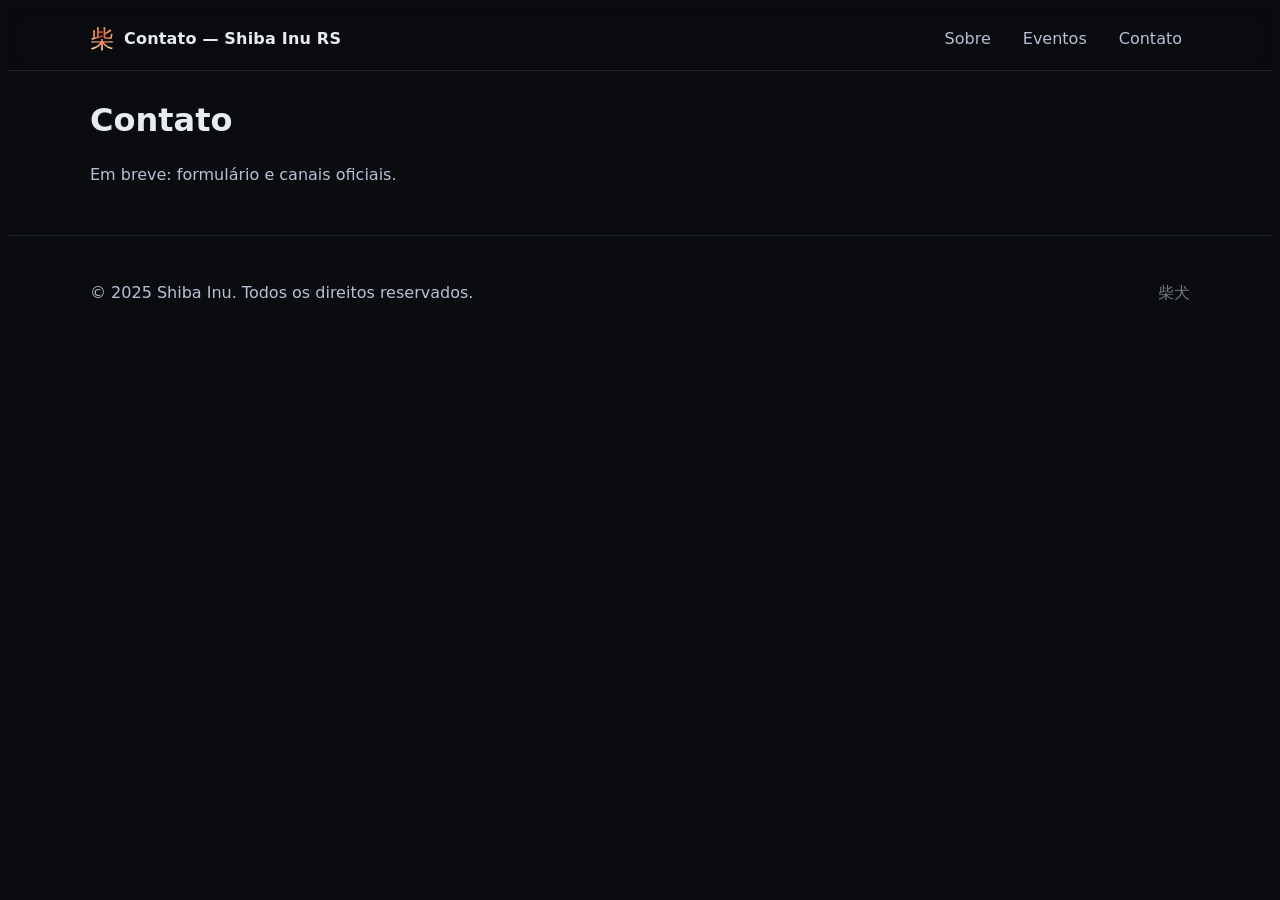
==== contato/index.html @ 5eced022 "deploy: kdsnunes/web-dogs@b34d9561b4f8f04f562826eb87b8b2d1633d3f9c" ====
<!DOCTYPE html><html lang="pt-BR"> <head><meta charset="utf-8"><meta name="viewport" content="width=device-width, initial-scale=1"><title>Contato — Shiba Inu RS</title><style>.shiba-header[data-astro-cid-fnwsdrlo]{position:sticky;top:0;backdrop-filter:blur(6px);background:color-mix(in oklab,var(--bg),transparent 35%);border-bottom:1px solid var(--border);z-index:50}.container[data-astro-cid-fnwsdrlo]{max-width:1100px;margin:0 auto;padding:12px 20px;display:flex;align-items:center;justify-content:space-between;gap:16px}.brand[data-astro-cid-fnwsdrlo]{display:inline-flex;align-items:center;gap:10px;text-decoration:none;color:var(--text)}.logo[data-astro-cid-fnwsdrlo]{font-family:ui-serif,Hiragino Mincho ProN,Yu Mincho,serif;font-size:24px;line-height:1;background:radial-gradient(65% 65% at 50% 35%,var(--accent) 0,var(--accent-2) 60%,var(--accent-3) 100%);-webkit-background-clip:text;background-clip:text;color:transparent}.name[data-astro-cid-fnwsdrlo]{font-weight:600;letter-spacing:.2px}.nav[data-astro-cid-fnwsdrlo]{display:inline-flex;gap:16px}.nav[data-astro-cid-fnwsdrlo] a[data-astro-cid-fnwsdrlo]{color:var(--text-muted);text-decoration:none;padding:6px 8px;border-radius:6px}.nav[data-astro-cid-fnwsdrlo] a[data-astro-cid-fnwsdrlo]:hover{background:var(--surface);color:var(--text)}.shiba-footer[data-astro-cid-6jz7g6q7]{border-top:1px solid var(--border);background:var(--bg);color:var(--text-muted);margin-top:48px}.container[data-astro-cid-6jz7g6q7]{max-width:1100px;margin:0 auto;padding:28px 20px;display:flex;align-items:center;justify-content:space-between}.jp[data-astro-cid-6jz7g6q7]{font-family:ui-serif,Hiragino Mincho ProN,Yu Mincho,serif;opacity:.6}:root{--bg: #0b0c0f;--surface: #121419;--border: #1e2230;--text: #e8ecf2;--text-muted: #b7c0d5;--accent: #e85d34;--accent-2: #f7a46c;--accent-3: #ffd2a2}html,body{background:var(--bg);color:var(--text);font-family:ui-sans-serif,system-ui,-apple-system,Hiragino Kaku Gothic ProN,Yu Gothic,Segoe UI,Roboto,Helvetica,Arial,"Apple Color Emoji","Segoe UI Emoji";line-height:1.6}.container{max-width:1100px;margin:0 auto;padding:0 20px}.prose h1{font-size:2rem;margin:1.5rem 0 .75rem}.prose h2{font-size:1.5rem;margin:1.25rem 0 .5rem}.prose p{color:var(--text-muted)}.btn{display:inline-flex;align-items:center;gap:8px;color:#101010;background:linear-gradient(180deg,var(--accent-3),var(--accent));padding:10px 14px;border-radius:10px;text-decoration:none;box-shadow:0 4px 24px color-mix(in oklab,var(--accent),transparent 70%)}.divider{height:1px;background:var(--border);margin:24px 0}
</style></head> <body> <header class="shiba-header" data-astro-cid-fnwsdrlo> <div class="container" data-astro-cid-fnwsdrlo> <a href="/" class="brand" aria-label="Página inicial" data-astro-cid-fnwsdrlo> <span class="logo" data-astro-cid-fnwsdrlo>柴</span> <span class="name" data-astro-cid-fnwsdrlo>Contato — Shiba Inu RS</span> </a> <nav class="nav" data-astro-cid-fnwsdrlo> <a href="/sobre" data-astro-cid-fnwsdrlo>Sobre</a> <a href="/eventos" data-astro-cid-fnwsdrlo>Eventos</a> <a href="/contato" data-astro-cid-fnwsdrlo>Contato</a> </nav> </div> </header>  <main class="container prose">  <h1>Contato</h1> <p>Em breve: formulário e canais oficiais.</p>  </main> <footer class="shiba-footer" data-astro-cid-6jz7g6q7> <div class="container" data-astro-cid-6jz7g6q7> <p data-astro-cid-6jz7g6q7>© 2025 Shiba Inu. Todos os direitos reservados.</p> <p class="jp" aria-hidden="true" data-astro-cid-6jz7g6q7>柴犬</p> </div> </footer>  </body></html>
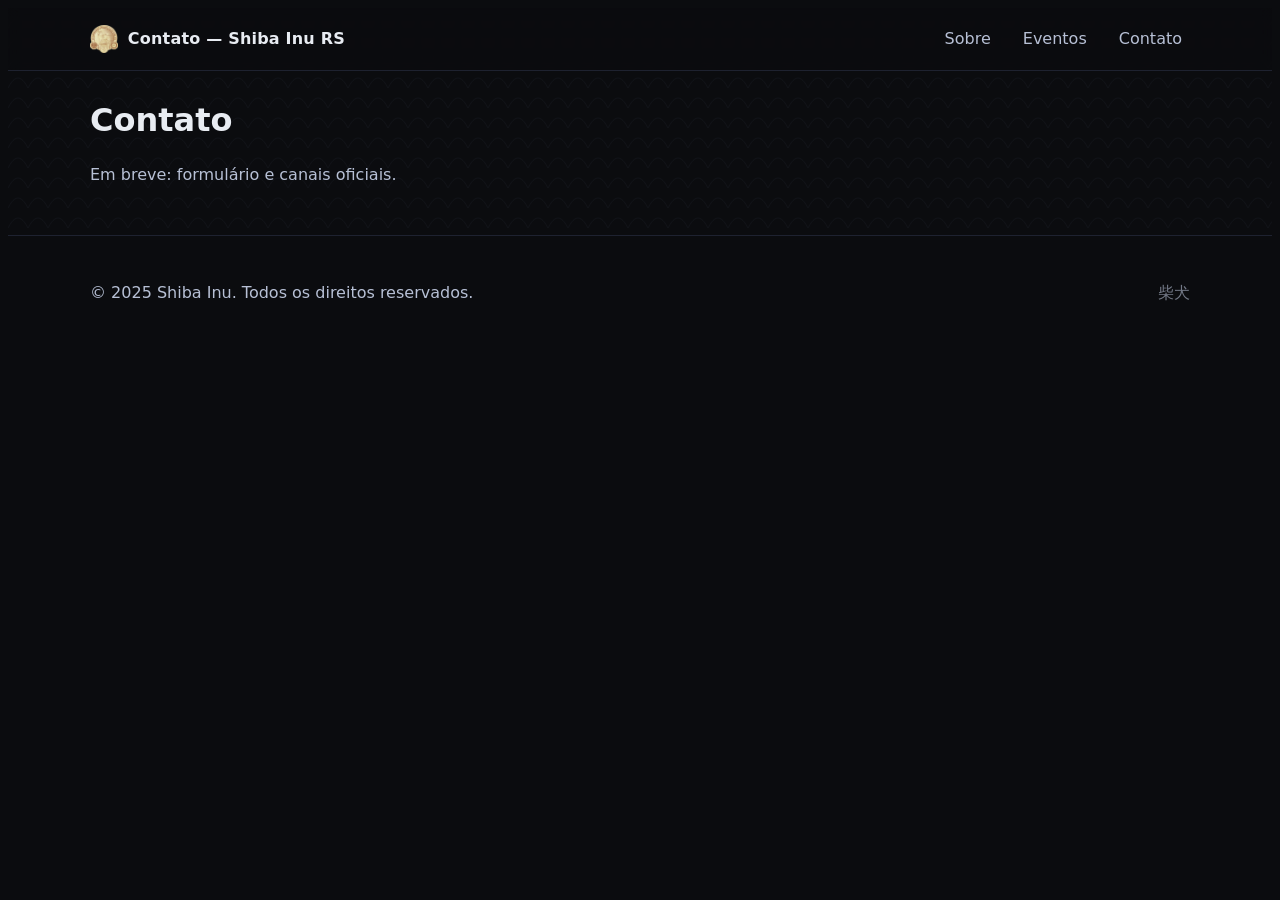
==== commit 4e3a0330: "deploy: kdsnunes/web-dogs@893bb12005980890e9b2a026c3aa669efd0f8c24" ====
--- a/contato/index.html
+++ b/contato/index.html
@@ -1,2 +1,2 @@
-<!DOCTYPE html><html lang="pt-BR"> <head><meta charset="utf-8"><meta name="viewport" content="width=device-width, initial-scale=1"><title>Contato — Shiba Inu RS</title><style>.shiba-header[data-astro-cid-fnwsdrlo]{position:sticky;top:0;backdrop-filter:blur(6px);background:color-mix(in oklab,var(--bg),transparent 35%);border-bottom:1px solid var(--border);z-index:50}.container[data-astro-cid-fnwsdrlo]{max-width:1100px;margin:0 auto;padding:12px 20px;display:flex;align-items:center;justify-content:space-between;gap:16px}.brand[data-astro-cid-fnwsdrlo]{display:inline-flex;align-items:center;gap:10px;text-decoration:none;color:var(--text)}.logo[data-astro-cid-fnwsdrlo]{font-family:ui-serif,Hiragino Mincho ProN,Yu Mincho,serif;font-size:24px;line-height:1;background:radial-gradient(65% 65% at 50% 35%,var(--accent) 0,var(--accent-2) 60%,var(--accent-3) 100%);-webkit-background-clip:text;background-clip:text;color:transparent}.name[data-astro-cid-fnwsdrlo]{font-weight:600;letter-spacing:.2px}.nav[data-astro-cid-fnwsdrlo]{display:inline-flex;gap:16px}.nav[data-astro-cid-fnwsdrlo] a[data-astro-cid-fnwsdrlo]{color:var(--text-muted);text-decoration:none;padding:6px 8px;border-radius:6px}.nav[data-astro-cid-fnwsdrlo] a[data-astro-cid-fnwsdrlo]:hover{background:var(--surface);color:var(--text)}.shiba-footer[data-astro-cid-6jz7g6q7]{border-top:1px solid var(--border);background:var(--bg);color:var(--text-muted);margin-top:48px}.container[data-astro-cid-6jz7g6q7]{max-width:1100px;margin:0 auto;padding:28px 20px;display:flex;align-items:center;justify-content:space-between}.jp[data-astro-cid-6jz7g6q7]{font-family:ui-serif,Hiragino Mincho ProN,Yu Mincho,serif;opacity:.6}:root{--bg: #0b0c0f;--surface: #121419;--border: #1e2230;--text: #e8ecf2;--text-muted: #b7c0d5;--accent: #e85d34;--accent-2: #f7a46c;--accent-3: #ffd2a2}html,body{background:var(--bg);color:var(--text);font-family:ui-sans-serif,system-ui,-apple-system,Hiragino Kaku Gothic ProN,Yu Gothic,Segoe UI,Roboto,Helvetica,Arial,"Apple Color Emoji","Segoe UI Emoji";line-height:1.6}.container{max-width:1100px;margin:0 auto;padding:0 20px}.prose h1{font-size:2rem;margin:1.5rem 0 .75rem}.prose h2{font-size:1.5rem;margin:1.25rem 0 .5rem}.prose p{color:var(--text-muted)}.btn{display:inline-flex;align-items:center;gap:8px;color:#101010;background:linear-gradient(180deg,var(--accent-3),var(--accent));padding:10px 14px;border-radius:10px;text-decoration:none;box-shadow:0 4px 24px color-mix(in oklab,var(--accent),transparent 70%)}.divider{height:1px;background:var(--border);margin:24px 0}
-</style></head> <body> <header class="shiba-header" data-astro-cid-fnwsdrlo> <div class="container" data-astro-cid-fnwsdrlo> <a href="/" class="brand" aria-label="Página inicial" data-astro-cid-fnwsdrlo> <span class="logo" data-astro-cid-fnwsdrlo>柴</span> <span class="name" data-astro-cid-fnwsdrlo>Contato — Shiba Inu RS</span> </a> <nav class="nav" data-astro-cid-fnwsdrlo> <a href="/sobre" data-astro-cid-fnwsdrlo>Sobre</a> <a href="/eventos" data-astro-cid-fnwsdrlo>Eventos</a> <a href="/contato" data-astro-cid-fnwsdrlo>Contato</a> </nav> </div> </header>  <main class="container prose">  <h1>Contato</h1> <p>Em breve: formulário e canais oficiais.</p>  </main> <footer class="shiba-footer" data-astro-cid-6jz7g6q7> <div class="container" data-astro-cid-6jz7g6q7> <p data-astro-cid-6jz7g6q7>© 2025 Shiba Inu. Todos os direitos reservados.</p> <p class="jp" aria-hidden="true" data-astro-cid-6jz7g6q7>柴犬</p> </div> </footer>  </body></html>+<!DOCTYPE html><html lang="pt-BR"> <head><meta charset="utf-8"><meta name="viewport" content="width=device-width, initial-scale=1"><title>Contato — Shiba Inu RS</title><style>.shiba-header[data-astro-cid-fnwsdrlo]{position:sticky;top:0;backdrop-filter:blur(6px);background:color-mix(in oklab,var(--bg),transparent 35%);border-bottom:1px solid var(--border);z-index:50}.container[data-astro-cid-fnwsdrlo]{max-width:1100px;margin:0 auto;padding:12px 20px;display:flex;align-items:center;justify-content:space-between;gap:16px}.brand[data-astro-cid-fnwsdrlo]{display:inline-flex;align-items:center;gap:10px;text-decoration:none;color:var(--text)}.logo[data-astro-cid-fnwsdrlo]{font-family:ui-serif,Hiragino Mincho ProN,Yu Mincho,serif;font-size:24px;line-height:1;background:radial-gradient(65% 65% at 50% 35%,var(--accent) 0,var(--accent-2) 60%,var(--accent-3) 100%);-webkit-background-clip:text;background-clip:text;color:transparent}.logo-img[data-astro-cid-fnwsdrlo]{height:28px;width:auto;display:block}.name[data-astro-cid-fnwsdrlo]{font-weight:600;letter-spacing:.2px}.nav[data-astro-cid-fnwsdrlo]{display:inline-flex;gap:16px}.nav[data-astro-cid-fnwsdrlo] a[data-astro-cid-fnwsdrlo]{color:var(--text-muted);text-decoration:none;padding:6px 8px;border-radius:6px}.nav[data-astro-cid-fnwsdrlo] a[data-astro-cid-fnwsdrlo]:hover{background:var(--surface);color:var(--text)}.shiba-footer[data-astro-cid-6jz7g6q7]{border-top:1px solid var(--border);background:var(--bg);color:var(--text-muted);margin-top:48px}.container[data-astro-cid-6jz7g6q7]{max-width:1100px;margin:0 auto;padding:28px 20px;display:flex;align-items:center;justify-content:space-between}.jp[data-astro-cid-6jz7g6q7]{font-family:ui-serif,Hiragino Mincho ProN,Yu Mincho,serif;opacity:.6}:root{--bg: #0b0c0f;--surface: #121419;--border: #1e2230;--text: #e8ecf2;--text-muted: #b7c0d5;--accent: #e85d34;--accent-2: #f7a46c;--accent-3: #ffd2a2;--indigo: #274060;--washi: #fff5e6}html,body{background:var(--bg);color:var(--text);font-family:ui-sans-serif,system-ui,-apple-system,Hiragino Kaku Gothic ProN,Yu Gothic,Segoe UI,Roboto,Helvetica,Arial,"Apple Color Emoji","Segoe UI Emoji";line-height:1.6}.container{max-width:1100px;margin:0 auto;padding:0 20px}.prose h1{font-size:2rem;margin:1.5rem 0 .75rem}.prose h2{font-size:1.5rem;margin:1.25rem 0 .5rem}.prose p{color:var(--text-muted)}.btn{display:inline-flex;align-items:center;gap:8px;color:#101010;background:linear-gradient(180deg,var(--accent-3),var(--accent));padding:10px 14px;border-radius:10px;text-decoration:none;box-shadow:0 4px 24px color-mix(in oklab,var(--accent),transparent 70%)}.divider{height:1px;background:var(--border);margin:24px 0}.pattern-seigaiha{background-color:var(--bg);background-image:url("data:image/svg+xml;utf8,<svg xmlns='http://www.w3.org/2000/svg' width='40' height='20' viewBox='0 0 40 20'><path d='M0 20q10-20 20 0 10-20 20 0' fill='none' stroke='%231e2230' stroke-width='1' stroke-opacity='0.25'/></svg>");background-size:40px 20px}.pattern-asanoha{background-color:var(--bg);background-image:url("data:image/svg+xml;utf8,<svg xmlns='http://www.w3.org/2000/svg' width='40' height='40' viewBox='0 0 40 40'><path d='M20 0l10 20-10 20L10 20 20 0zm0 0L0 10l10 10L0 30l20-10L40 30 30 20 40 10 20 0' fill='none' stroke='%231e2230' stroke-width='1' stroke-opacity='0.18'/></svg>");background-size:40px 40px}
+</style></head> <body class="pattern-seigaiha"> <header class="shiba-header" data-astro-cid-fnwsdrlo> <div class="container" data-astro-cid-fnwsdrlo> <a href="/" class="brand" aria-label="Página inicial" data-astro-cid-fnwsdrlo> <img src="/logo.png" alt="Logotipo" class="logo-img" width="28" height="28" data-astro-cid-fnwsdrlo> <span class="name" data-astro-cid-fnwsdrlo>Contato — Shiba Inu RS</span> </a> <nav class="nav" data-astro-cid-fnwsdrlo> <a href="/sobre" data-astro-cid-fnwsdrlo>Sobre</a> <a href="/eventos" data-astro-cid-fnwsdrlo>Eventos</a> <a href="/contato" data-astro-cid-fnwsdrlo>Contato</a> </nav> </div> </header>  <main class="container prose">  <h1>Contato</h1> <p>Em breve: formulário e canais oficiais.</p>  </main> <footer class="shiba-footer" data-astro-cid-6jz7g6q7> <div class="container" data-astro-cid-6jz7g6q7> <p data-astro-cid-6jz7g6q7>© 2025 Shiba Inu. Todos os direitos reservados.</p> <p class="jp" aria-hidden="true" data-astro-cid-6jz7g6q7>柴犬</p> </div> </footer>  </body></html>
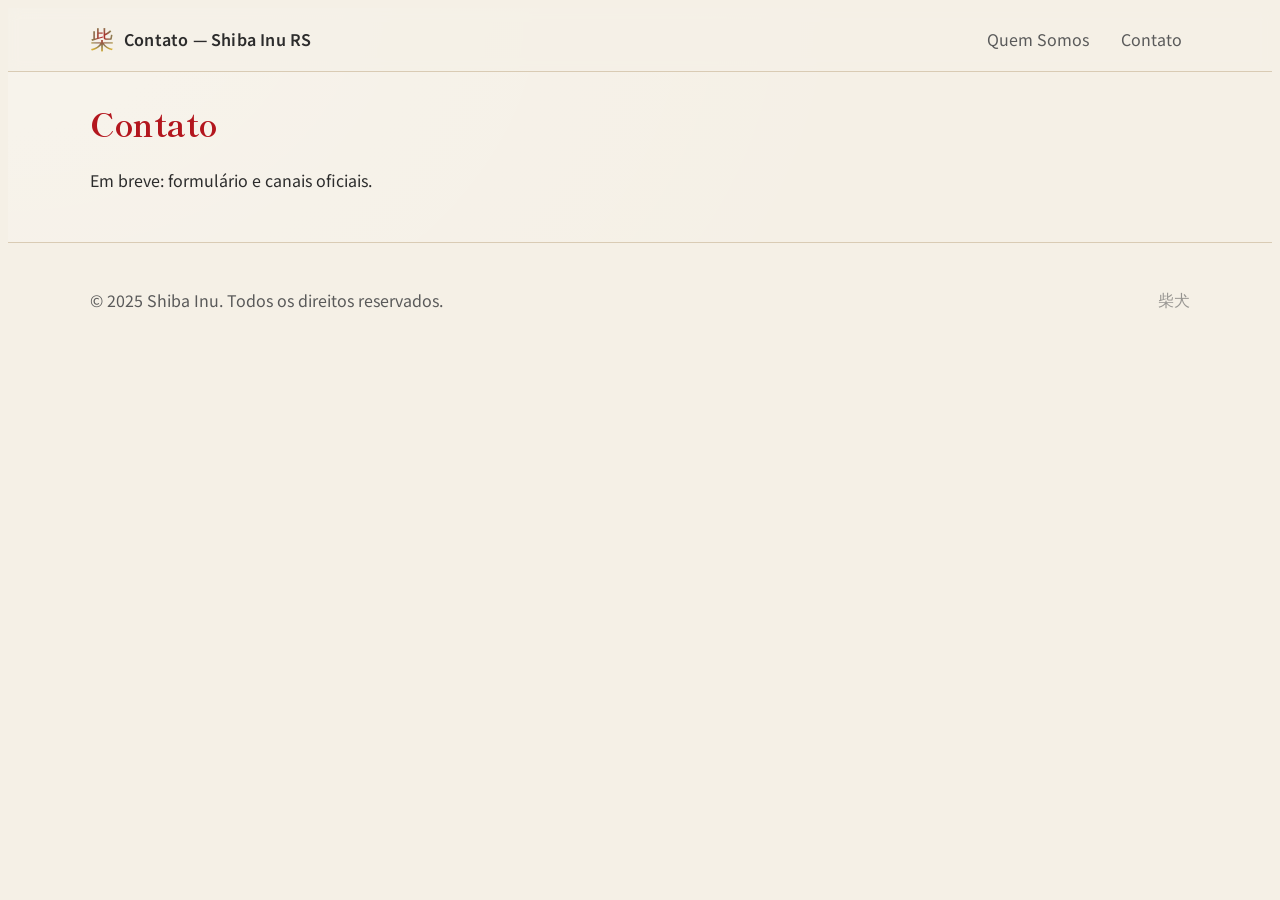
==== commit d36ac777: "deploy: kdsnunes/web-dogs@8aa28a424880740c3e2ca6fadd25fe91d4b6ef25" ====
--- a/contato/index.html
+++ b/contato/index.html
@@ -1,2 +1,2 @@
-<!DOCTYPE html><html lang="pt-BR"> <head><meta charset="utf-8"><meta name="viewport" content="width=device-width, initial-scale=1"><title>Contato — Shiba Inu RS</title><style>.shiba-header[data-astro-cid-fnwsdrlo]{position:sticky;top:0;backdrop-filter:blur(6px);background:color-mix(in oklab,var(--bg),transparent 35%);border-bottom:1px solid var(--border);z-index:50}.container[data-astro-cid-fnwsdrlo]{max-width:1100px;margin:0 auto;padding:12px 20px;display:flex;align-items:center;justify-content:space-between;gap:16px}.brand[data-astro-cid-fnwsdrlo]{display:inline-flex;align-items:center;gap:10px;text-decoration:none;color:var(--text)}.logo[data-astro-cid-fnwsdrlo]{font-family:ui-serif,Hiragino Mincho ProN,Yu Mincho,serif;font-size:24px;line-height:1;background:radial-gradient(65% 65% at 50% 35%,var(--accent) 0,var(--accent-2) 60%,var(--accent-3) 100%);-webkit-background-clip:text;background-clip:text;color:transparent}.logo-img[data-astro-cid-fnwsdrlo]{height:28px;width:auto;display:block}.name[data-astro-cid-fnwsdrlo]{font-weight:600;letter-spacing:.2px}.nav[data-astro-cid-fnwsdrlo]{display:inline-flex;gap:16px}.nav[data-astro-cid-fnwsdrlo] a[data-astro-cid-fnwsdrlo]{color:var(--text-muted);text-decoration:none;padding:6px 8px;border-radius:6px}.nav[data-astro-cid-fnwsdrlo] a[data-astro-cid-fnwsdrlo]:hover{background:var(--surface);color:var(--text)}.shiba-footer[data-astro-cid-6jz7g6q7]{border-top:1px solid var(--border);background:var(--bg);color:var(--text-muted);margin-top:48px}.container[data-astro-cid-6jz7g6q7]{max-width:1100px;margin:0 auto;padding:28px 20px;display:flex;align-items:center;justify-content:space-between}.jp[data-astro-cid-6jz7g6q7]{font-family:ui-serif,Hiragino Mincho ProN,Yu Mincho,serif;opacity:.6}:root{--bg: #0b0c0f;--surface: #121419;--border: #1e2230;--text: #e8ecf2;--text-muted: #b7c0d5;--accent: #e85d34;--accent-2: #f7a46c;--accent-3: #ffd2a2;--indigo: #274060;--washi: #fff5e6}html,body{background:var(--bg);color:var(--text);font-family:ui-sans-serif,system-ui,-apple-system,Hiragino Kaku Gothic ProN,Yu Gothic,Segoe UI,Roboto,Helvetica,Arial,"Apple Color Emoji","Segoe UI Emoji";line-height:1.6}.container{max-width:1100px;margin:0 auto;padding:0 20px}.prose h1{font-size:2rem;margin:1.5rem 0 .75rem}.prose h2{font-size:1.5rem;margin:1.25rem 0 .5rem}.prose p{color:var(--text-muted)}.btn{display:inline-flex;align-items:center;gap:8px;color:#101010;background:linear-gradient(180deg,var(--accent-3),var(--accent));padding:10px 14px;border-radius:10px;text-decoration:none;box-shadow:0 4px 24px color-mix(in oklab,var(--accent),transparent 70%)}.divider{height:1px;background:var(--border);margin:24px 0}.pattern-seigaiha{background-color:var(--bg);background-image:url("data:image/svg+xml;utf8,<svg xmlns='http://www.w3.org/2000/svg' width='40' height='20' viewBox='0 0 40 20'><path d='M0 20q10-20 20 0 10-20 20 0' fill='none' stroke='%231e2230' stroke-width='1' stroke-opacity='0.25'/></svg>");background-size:40px 20px}.pattern-asanoha{background-color:var(--bg);background-image:url("data:image/svg+xml;utf8,<svg xmlns='http://www.w3.org/2000/svg' width='40' height='40' viewBox='0 0 40 40'><path d='M20 0l10 20-10 20L10 20 20 0zm0 0L0 10l10 10L0 30l20-10L40 30 30 20 40 10 20 0' fill='none' stroke='%231e2230' stroke-width='1' stroke-opacity='0.18'/></svg>");background-size:40px 40px}
-</style></head> <body class="pattern-seigaiha"> <header class="shiba-header" data-astro-cid-fnwsdrlo> <div class="container" data-astro-cid-fnwsdrlo> <a href="/" class="brand" aria-label="Página inicial" data-astro-cid-fnwsdrlo> <img src="/logo.png" alt="Logotipo" class="logo-img" width="28" height="28" data-astro-cid-fnwsdrlo> <span class="name" data-astro-cid-fnwsdrlo>Contato — Shiba Inu RS</span> </a> <nav class="nav" data-astro-cid-fnwsdrlo> <a href="/sobre" data-astro-cid-fnwsdrlo>Sobre</a> <a href="/eventos" data-astro-cid-fnwsdrlo>Eventos</a> <a href="/contato" data-astro-cid-fnwsdrlo>Contato</a> </nav> </div> </header>  <main class="container prose">  <h1>Contato</h1> <p>Em breve: formulário e canais oficiais.</p>  </main> <footer class="shiba-footer" data-astro-cid-6jz7g6q7> <div class="container" data-astro-cid-6jz7g6q7> <p data-astro-cid-6jz7g6q7>© 2025 Shiba Inu. Todos os direitos reservados.</p> <p class="jp" aria-hidden="true" data-astro-cid-6jz7g6q7>柴犬</p> </div> </footer>  </body></html>+<!DOCTYPE html><html lang="pt-BR"> <head><meta charset="utf-8"><meta name="viewport" content="width=device-width, initial-scale=1"><title>Contato — Shiba Inu RS</title><link rel="preconnect" href="https://fonts.googleapis.com"><link rel="preconnect" href="https://fonts.gstatic.com" crossorigin><link href="https://fonts.googleapis.com/css2?family=Noto+Sans+JP:wght@300;400;500;700&family=RocknRoll+One&family=Shippori+Mincho+B1:wght@400;600;700&family=Yuji+Mai&display=swap" rel="stylesheet"><style>.shiba-header[data-astro-cid-fnwsdrlo]{position:sticky;top:0;backdrop-filter:blur(6px);background:color-mix(in oklab,var(--bg),transparent 35%);border-bottom:1px solid var(--border);z-index:50}.container[data-astro-cid-fnwsdrlo]{max-width:1100px;margin:0 auto;padding:12px 20px;display:flex;align-items:center;justify-content:space-between;gap:16px}.brand[data-astro-cid-fnwsdrlo]{display:inline-flex;align-items:center;gap:10px;text-decoration:none;color:var(--text)}.logo[data-astro-cid-fnwsdrlo]{font-family:ui-serif,Hiragino Mincho ProN,Yu Mincho,serif;font-size:24px;line-height:1;background:radial-gradient(65% 65% at 50% 35%,var(--accent) 0,var(--accent-2) 60%,var(--accent-3) 100%);-webkit-background-clip:text;background-clip:text;color:transparent}.logo-img[data-astro-cid-fnwsdrlo]{height:28px;width:auto;display:block}.name[data-astro-cid-fnwsdrlo]{font-weight:600;letter-spacing:.2px}.nav[data-astro-cid-fnwsdrlo]{display:inline-flex;gap:16px}.nav[data-astro-cid-fnwsdrlo] a[data-astro-cid-fnwsdrlo]{color:var(--text-muted);text-decoration:none;padding:6px 8px;border-radius:6px}.nav[data-astro-cid-fnwsdrlo] a[data-astro-cid-fnwsdrlo]:hover{background:var(--surface);color:var(--text)}.shiba-footer[data-astro-cid-6jz7g6q7]{border-top:1px solid var(--border);background:var(--bg);color:var(--text-muted);margin-top:48px}.container[data-astro-cid-6jz7g6q7]{max-width:1100px;margin:0 auto;padding:28px 20px;display:flex;align-items:center;justify-content:space-between}.jp[data-astro-cid-6jz7g6q7]{font-family:ui-serif,Hiragino Mincho ProN,Yu Mincho,serif;opacity:.6}:root{--bg: #F5F0E6;--surface: #EAD8C0;--border: #D9CBB4;--text: #2C2C2C;--text-muted: #5a5a5a;--accent: #B3161E;--accent-2: #8C7851;--accent-3: #D4AF37}html,body{background:var(--bg);color:var(--text);font-family:Noto Sans JP,ui-sans-serif,system-ui,-apple-system,Segoe UI,Roboto,Helvetica,Arial;line-height:1.7}.container{max-width:1100px;margin:0 auto;padding:0 20px}.prose h1{font-size:2rem;margin:1.5rem 0 .75rem;font-family:Shippori Mincho B1,Yuji Syuku,serif;color:var(--accent);letter-spacing:.5px}.prose h2{font-size:1.5rem;margin:1.25rem 0 .5rem;font-family:Shippori Mincho B1,Yuji Syuku,serif;color:var(--accent)}.prose h3{font-family:Shippori Mincho B1,Yuji Syuku,serif;color:var(--accent)}.prose p{color:var(--text)}a{color:var(--accent);text-decoration-color:color-mix(in oklab,var(--accent),var(--bg) 60%)}a:hover{color:color-mix(in oklab,var(--accent),black 10%);background:#0000}.btn{display:inline-flex;align-items:center;gap:8px;color:#fff;background:linear-gradient(180deg,color-mix(in oklab,var(--accent),white 0%),color-mix(in oklab,var(--accent),black 8%));padding:10px 14px;border-radius:10px;text-decoration:none;box-shadow:0 8px 24px color-mix(in oklab,var(--accent),transparent 80%)}.btn.secondary{background:linear-gradient(180deg,color-mix(in oklab,var(--accent-2),white 10%),color-mix(in oklab,var(--accent-2),black 8%));color:#fff}.divider{height:1px;background:var(--border);margin:24px 0}.pattern-seigaiha{background-color:var(--bg);background-image:url("data:image/svg+xml;utf8,<svg xmlns='http://www.w3.org/2000/svg' width='40' height='20' viewBox='0 0 40 20'><path d='M0 20q10-20 20 0 10-20 20 0' fill='none' stroke='%231e2230' stroke-width='1' stroke-opacity='0.25'/></svg>");background-size:40px 20px}.pattern-asanoha{background-color:var(--bg);background-image:url("data:image/svg+xml;utf8,<svg xmlns='http://www.w3.org/2000/svg' width='40' height='40' viewBox='0 0 40 40'><path d='M20 0l10 20-10 20L10 20 20 0zm0 0L0 10l10 10L0 30l20-10L40 30 30 20 40 10 20 0' fill='none' stroke='%231e2230' stroke-width='1' stroke-opacity='0.18'/></svg>");background-size:40px 40px}.washi-bg{background-color:var(--bg);background-image:url(/textures/washi-light.png),radial-gradient(100% 100% at 0 0,#ffffff40,#0000 70%),radial-gradient(100% 100% at 100% 100%,#00000010,#0000 70%);background-size:cover,auto,auto;background-attachment:fixed,fixed,fixed}
+</style></head> <body class="washi-bg"> <header class="shiba-header" data-astro-cid-fnwsdrlo> <div class="container" data-astro-cid-fnwsdrlo> <a href="/" class="brand" aria-label="Página inicial" data-astro-cid-fnwsdrlo> <span class="logo" data-astro-cid-fnwsdrlo>柴</span> <span class="name" data-astro-cid-fnwsdrlo>Contato — Shiba Inu RS</span> </a> <nav class="nav" data-astro-cid-fnwsdrlo> <a href="/sobre" data-astro-cid-fnwsdrlo>Quem Somos</a> <a href="/contato" data-astro-cid-fnwsdrlo>Contato</a> </nav> </div> </header>  <main class="container prose">  <h1>Contato</h1> <p>Em breve: formulário e canais oficiais.</p>  </main> <footer class="shiba-footer" data-astro-cid-6jz7g6q7> <div class="container" data-astro-cid-6jz7g6q7> <p data-astro-cid-6jz7g6q7>© 2025 Shiba Inu. Todos os direitos reservados.</p> <p class="jp" aria-hidden="true" data-astro-cid-6jz7g6q7>柴犬</p> </div> </footer>  </body></html>
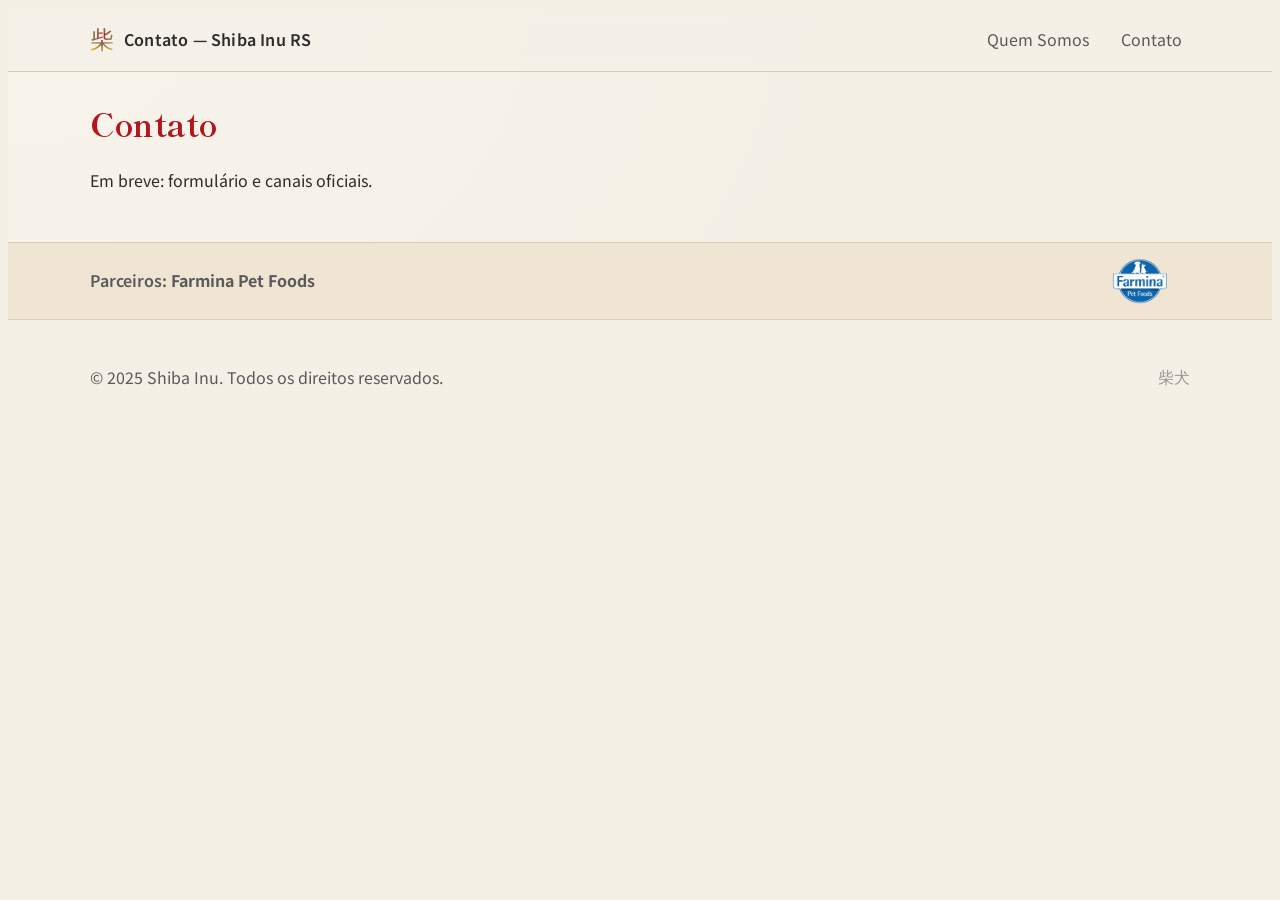
==== commit 4287714a: "deploy: kdsnunes/web-dogs@b8a6af074255a8225520393e6c78068e5dd7fb5e" ====
--- a/contato/index.html
+++ b/contato/index.html
@@ -1,2 +1 @@
-<!DOCTYPE html><html lang="pt-BR"> <head><meta charset="utf-8"><meta name="viewport" content="width=device-width, initial-scale=1"><title>Contato — Shiba Inu RS</title><link rel="preconnect" href="https://fonts.googleapis.com"><link rel="preconnect" href="https://fonts.gstatic.com" crossorigin><link href="https://fonts.googleapis.com/css2?family=Noto+Sans+JP:wght@300;400;500;700&family=RocknRoll+One&family=Shippori+Mincho+B1:wght@400;600;700&family=Yuji+Mai&display=swap" rel="stylesheet"><style>.shiba-header[data-astro-cid-fnwsdrlo]{position:sticky;top:0;backdrop-filter:blur(6px);background:color-mix(in oklab,var(--bg),transparent 35%);border-bottom:1px solid var(--border);z-index:50}.container[data-astro-cid-fnwsdrlo]{max-width:1100px;margin:0 auto;padding:12px 20px;display:flex;align-items:center;justify-content:space-between;gap:16px}.brand[data-astro-cid-fnwsdrlo]{display:inline-flex;align-items:center;gap:10px;text-decoration:none;color:var(--text)}.logo[data-astro-cid-fnwsdrlo]{font-family:ui-serif,Hiragino Mincho ProN,Yu Mincho,serif;font-size:24px;line-height:1;background:radial-gradient(65% 65% at 50% 35%,var(--accent) 0,var(--accent-2) 60%,var(--accent-3) 100%);-webkit-background-clip:text;background-clip:text;color:transparent}.logo-img[data-astro-cid-fnwsdrlo]{height:28px;width:auto;display:block}.name[data-astro-cid-fnwsdrlo]{font-weight:600;letter-spacing:.2px}.nav[data-astro-cid-fnwsdrlo]{display:inline-flex;gap:16px}.nav[data-astro-cid-fnwsdrlo] a[data-astro-cid-fnwsdrlo]{color:var(--text-muted);text-decoration:none;padding:6px 8px;border-radius:6px}.nav[data-astro-cid-fnwsdrlo] a[data-astro-cid-fnwsdrlo]:hover{background:var(--surface);color:var(--text)}.shiba-footer[data-astro-cid-6jz7g6q7]{border-top:1px solid var(--border);background:var(--bg);color:var(--text-muted);margin-top:48px}.container[data-astro-cid-6jz7g6q7]{max-width:1100px;margin:0 auto;padding:28px 20px;display:flex;align-items:center;justify-content:space-between}.jp[data-astro-cid-6jz7g6q7]{font-family:ui-serif,Hiragino Mincho ProN,Yu Mincho,serif;opacity:.6}:root{--bg: #F5F0E6;--surface: #EAD8C0;--border: #D9CBB4;--text: #2C2C2C;--text-muted: #5a5a5a;--accent: #B3161E;--accent-2: #8C7851;--accent-3: #D4AF37}html,body{background:var(--bg);color:var(--text);font-family:Noto Sans JP,ui-sans-serif,system-ui,-apple-system,Segoe UI,Roboto,Helvetica,Arial;line-height:1.7}.container{max-width:1100px;margin:0 auto;padding:0 20px}.prose h1{font-size:2rem;margin:1.5rem 0 .75rem;font-family:Shippori Mincho B1,Yuji Syuku,serif;color:var(--accent);letter-spacing:.5px}.prose h2{font-size:1.5rem;margin:1.25rem 0 .5rem;font-family:Shippori Mincho B1,Yuji Syuku,serif;color:var(--accent)}.prose h3{font-family:Shippori Mincho B1,Yuji Syuku,serif;color:var(--accent)}.prose p{color:var(--text)}a{color:var(--accent);text-decoration-color:color-mix(in oklab,var(--accent),var(--bg) 60%)}a:hover{color:color-mix(in oklab,var(--accent),black 10%);background:#0000}.btn{display:inline-flex;align-items:center;gap:8px;color:#fff;background:linear-gradient(180deg,color-mix(in oklab,var(--accent),white 0%),color-mix(in oklab,var(--accent),black 8%));padding:10px 14px;border-radius:10px;text-decoration:none;box-shadow:0 8px 24px color-mix(in oklab,var(--accent),transparent 80%)}.btn.secondary{background:linear-gradient(180deg,color-mix(in oklab,var(--accent-2),white 10%),color-mix(in oklab,var(--accent-2),black 8%));color:#fff}.divider{height:1px;background:var(--border);margin:24px 0}.pattern-seigaiha{background-color:var(--bg);background-image:url("data:image/svg+xml;utf8,<svg xmlns='http://www.w3.org/2000/svg' width='40' height='20' viewBox='0 0 40 20'><path d='M0 20q10-20 20 0 10-20 20 0' fill='none' stroke='%231e2230' stroke-width='1' stroke-opacity='0.25'/></svg>");background-size:40px 20px}.pattern-asanoha{background-color:var(--bg);background-image:url("data:image/svg+xml;utf8,<svg xmlns='http://www.w3.org/2000/svg' width='40' height='40' viewBox='0 0 40 40'><path d='M20 0l10 20-10 20L10 20 20 0zm0 0L0 10l10 10L0 30l20-10L40 30 30 20 40 10 20 0' fill='none' stroke='%231e2230' stroke-width='1' stroke-opacity='0.18'/></svg>");background-size:40px 40px}.washi-bg{background-color:var(--bg);background-image:url(/textures/washi-light.png),radial-gradient(100% 100% at 0 0,#ffffff40,#0000 70%),radial-gradient(100% 100% at 100% 100%,#00000010,#0000 70%);background-size:cover,auto,auto;background-attachment:fixed,fixed,fixed}
-</style></head> <body class="washi-bg"> <header class="shiba-header" data-astro-cid-fnwsdrlo> <div class="container" data-astro-cid-fnwsdrlo> <a href="/" class="brand" aria-label="Página inicial" data-astro-cid-fnwsdrlo> <span class="logo" data-astro-cid-fnwsdrlo>柴</span> <span class="name" data-astro-cid-fnwsdrlo>Contato — Shiba Inu RS</span> </a> <nav class="nav" data-astro-cid-fnwsdrlo> <a href="/sobre" data-astro-cid-fnwsdrlo>Quem Somos</a> <a href="/contato" data-astro-cid-fnwsdrlo>Contato</a> </nav> </div> </header>  <main class="container prose">  <h1>Contato</h1> <p>Em breve: formulário e canais oficiais.</p>  </main> <footer class="shiba-footer" data-astro-cid-6jz7g6q7> <div class="container" data-astro-cid-6jz7g6q7> <p data-astro-cid-6jz7g6q7>© 2025 Shiba Inu. Todos os direitos reservados.</p> <p class="jp" aria-hidden="true" data-astro-cid-6jz7g6q7>柴犬</p> </div> </footer>  </body></html>+<!DOCTYPE html><html lang="pt-BR"> <head><meta charset="utf-8"><meta name="viewport" content="width=device-width, initial-scale=1"><title>Contato — Shiba Inu RS</title><link rel="preconnect" href="https://fonts.googleapis.com"><link rel="preconnect" href="https://fonts.gstatic.com" crossorigin><link href="https://fonts.googleapis.com/css2?family=Noto+Sans+JP:wght@300;400;500;700&family=Noto+Serif+JP:wght@400;600&family=RocknRoll+One&family=Shippori+Mincho+B1:wght@400;600;700&family=Yuji+Mai&display=swap" rel="stylesheet"><link rel="stylesheet" href="/_astro/contato.qD6OIkyZ.css"></head> <body class="washi-bg"> <header class="shiba-header" data-astro-cid-fnwsdrlo> <div class="container" data-astro-cid-fnwsdrlo> <a href="/" class="brand" aria-label="Página inicial" data-astro-cid-fnwsdrlo> <span class="logo" data-astro-cid-fnwsdrlo>柴</span> <span class="name" data-astro-cid-fnwsdrlo>Contato — Shiba Inu RS</span> </a> <nav class="nav" data-astro-cid-fnwsdrlo> <a href="/sobre" data-astro-cid-fnwsdrlo>Quem Somos</a> <a href="/contato" data-astro-cid-fnwsdrlo>Contato</a> </nav> </div> </header>  <main class="container prose">  <h1>Contato</h1> <p>Em breve: formulário e canais oficiais.</p>  </main> <footer class="shiba-footer" data-astro-cid-6jz7g6q7> <div class="partners" data-astro-cid-6jz7g6q7> <div class="container partners-inner" data-astro-cid-6jz7g6q7> <span class="label" data-astro-cid-6jz7g6q7>Parceiros: <strong data-astro-cid-6jz7g6q7>Farmina Pet Foods</strong></span> <img src="/farmina_logo.png" alt="Farmina Pet Foods" class="partner-logo" data-astro-cid-6jz7g6q7> </div> </div> <div class="container" data-astro-cid-6jz7g6q7> <p data-astro-cid-6jz7g6q7>© 2025 Shiba Inu. Todos os direitos reservados.</p> <p class="jp" aria-hidden="true" data-astro-cid-6jz7g6q7>柴犬</p> </div> </footer>  </body></html>
--- a/_astro/contato.qD6OIkyZ.css
+++ b/_astro/contato.qD6OIkyZ.css
@@ -0,0 +1 @@
+.shiba-header[data-astro-cid-fnwsdrlo]{position:sticky;top:0;backdrop-filter:blur(6px);background:color-mix(in oklab,var(--bg),transparent 35%);border-bottom:1px solid var(--border);z-index:50}.container[data-astro-cid-fnwsdrlo]{max-width:1100px;margin:0 auto;padding:12px 20px;display:flex;align-items:center;justify-content:space-between;gap:16px}.brand[data-astro-cid-fnwsdrlo]{display:inline-flex;align-items:center;gap:10px;text-decoration:none;color:var(--text)}.logo[data-astro-cid-fnwsdrlo]{font-family:ui-serif,Hiragino Mincho ProN,Yu Mincho,serif;font-size:24px;line-height:1;background:radial-gradient(65% 65% at 50% 35%,var(--accent) 0,var(--accent-2) 60%,var(--accent-3) 100%);-webkit-background-clip:text;background-clip:text;color:transparent}.logo-img[data-astro-cid-fnwsdrlo]{height:28px;width:auto;display:block}.name[data-astro-cid-fnwsdrlo]{font-weight:600;letter-spacing:.2px}.nav[data-astro-cid-fnwsdrlo]{display:inline-flex;gap:16px}.nav[data-astro-cid-fnwsdrlo] a[data-astro-cid-fnwsdrlo]{color:var(--text-muted);text-decoration:none;padding:6px 8px;border-radius:6px}.nav[data-astro-cid-fnwsdrlo] a[data-astro-cid-fnwsdrlo]:hover{background:var(--surface);color:var(--text)}.shiba-footer[data-astro-cid-6jz7g6q7]{border-top:1px solid var(--border);background:var(--bg);color:var(--text-muted);margin-top:48px}.container[data-astro-cid-6jz7g6q7]{max-width:1100px;margin:0 auto;padding:28px 20px;display:flex;align-items:center;justify-content:space-between}.jp[data-astro-cid-6jz7g6q7]{font-family:ui-serif,Hiragino Mincho ProN,Yu Mincho,serif;opacity:.6}.partners[data-astro-cid-6jz7g6q7]{background:color-mix(in oklab,var(--surface),white 30%);border-bottom:1px solid var(--border)}.partners-inner[data-astro-cid-6jz7g6q7]{display:flex;align-items:center;gap:14px;padding:10px 20px}.partners[data-astro-cid-6jz7g6q7] .label[data-astro-cid-6jz7g6q7]{color:var(--text-muted);font-weight:600}.partner-logo[data-astro-cid-6jz7g6q7]{height:56px;width:auto;opacity:.95}:root{--bg: #F5F0E6;--surface: #EAD8C0;--border: #D9CBB4;--text: #2C2C2C;--text-muted: #5a5a5a;--accent: #B3161E;--accent-2: #8C7851;--accent-3: #D4AF37}html,body{background:var(--bg);color:var(--text);font-family:Noto Sans JP,ui-sans-serif,system-ui,-apple-system,Segoe UI,Roboto,Helvetica,Arial;line-height:1.7}.container{max-width:1100px;margin:0 auto;padding:0 20px}.prose h1{font-size:2rem;margin:1.5rem 0 .75rem;font-family:Shippori Mincho B1,Yuji Syuku,serif;color:var(--accent);letter-spacing:.5px}.prose h2{font-size:1.5rem;margin:1.25rem 0 .5rem;font-family:Shippori Mincho B1,Yuji Syuku,serif;color:var(--accent)}.prose h3{font-family:Shippori Mincho B1,Yuji Syuku,serif;color:var(--accent)}.prose p{color:var(--text)}a{color:var(--accent);text-decoration-color:color-mix(in oklab,var(--accent),var(--bg) 60%)}a:hover{color:color-mix(in oklab,var(--accent),black 10%);background:#0000}.btn{display:inline-flex;align-items:center;gap:8px;color:#fff;background:linear-gradient(180deg,color-mix(in oklab,var(--accent),white 0%),color-mix(in oklab,var(--accent),black 8%));padding:10px 14px;border-radius:10px;text-decoration:none;box-shadow:0 8px 24px color-mix(in oklab,var(--accent),transparent 80%)}.btn.secondary{background:linear-gradient(180deg,color-mix(in oklab,var(--accent-2),white 10%),color-mix(in oklab,var(--accent-2),black 8%));color:#fff}.btn-wabi{display:inline-block;padding:10px 26px;border:1.5px solid #2C2C2C;color:#2c2c2c;background-color:#f5f0e6;font-family:"Noto Serif JP",serif;font-size:1rem;letter-spacing:.5px;transition:all .25s ease;position:relative;overflow:hidden}.btn-wabi:after{content:"";position:absolute;top:0;left:0;width:100%;height:100%;background-color:#b3161e;transform:scaleX(0);transform-origin:right;transition:transform .3s ease;z-index:-1}.btn-wabi:hover:after{transform:scaleX(1);transform-origin:left}.btn-wabi:hover{color:#fff;border-color:#b3161e}.divider{height:1px;background:var(--border);margin:24px 0}.pattern-seigaiha{background-color:var(--bg);background-image:url("data:image/svg+xml;utf8,<svg xmlns='http://www.w3.org/2000/svg' width='40' height='20' viewBox='0 0 40 20'><path d='M0 20q10-20 20 0 10-20 20 0' fill='none' stroke='%231e2230' stroke-width='1' stroke-opacity='0.25'/></svg>");background-size:40px 20px}.pattern-asanoha{background-color:var(--bg);background-image:url("data:image/svg+xml;utf8,<svg xmlns='http://www.w3.org/2000/svg' width='40' height='40' viewBox='0 0 40 40'><path d='M20 0l10 20-10 20L10 20 20 0zm0 0L0 10l10 10L0 30l20-10L40 30 30 20 40 10 20 0' fill='none' stroke='%231e2230' stroke-width='1' stroke-opacity='0.18'/></svg>");background-size:40px 40px}.washi-bg{background-color:var(--bg);background-image:url(/textures/washi-light.png),radial-gradient(100% 100% at 0 0,#ffffff40,#0000 70%),radial-gradient(100% 100% at 100% 100%,#00000010,#0000 70%);background-size:cover,auto,auto;background-attachment:fixed,fixed,fixed}
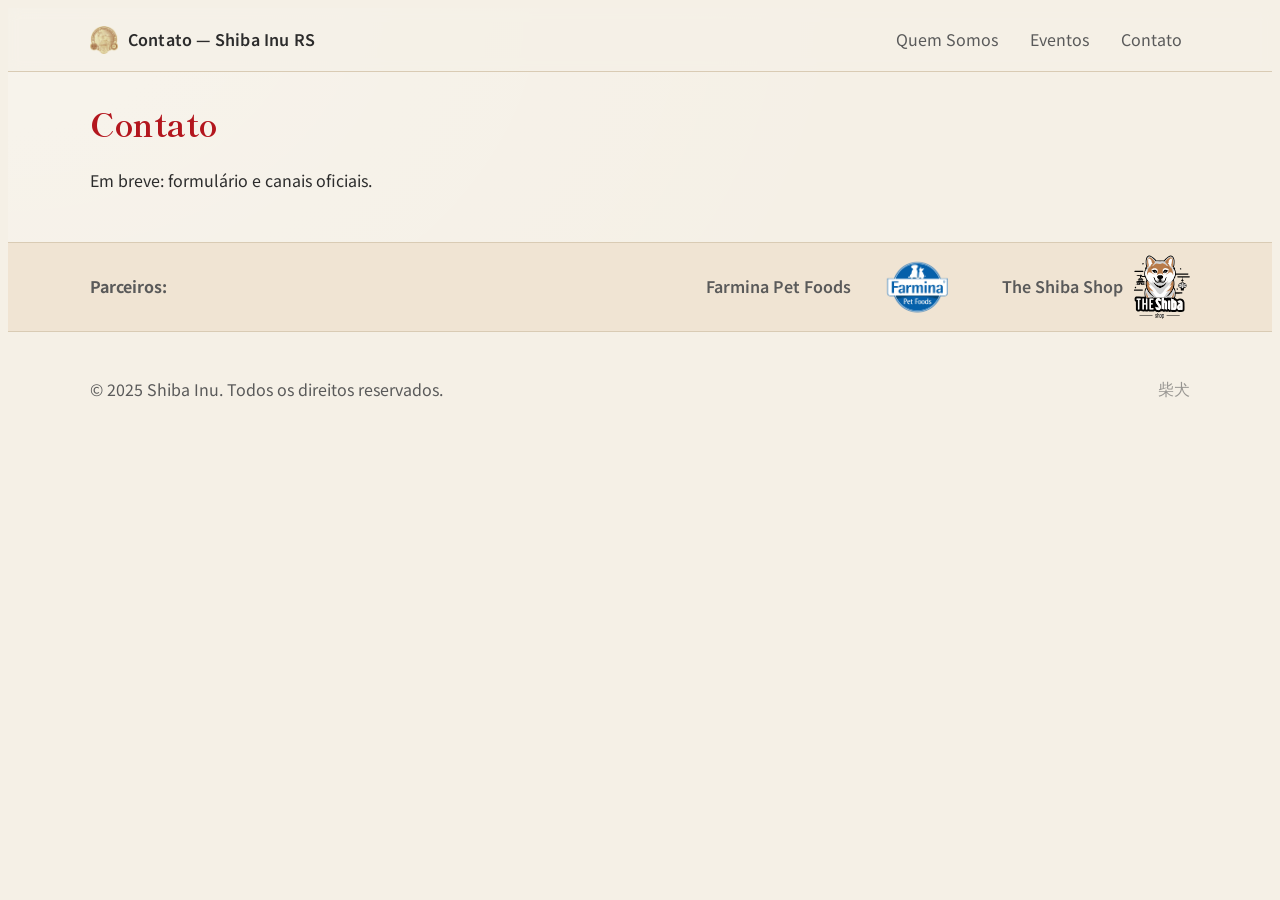
==== commit 70aff25d: "deploy: kdsnunes/web-dogs@3ad821aecc6758f8336a92ce739108f93900ed6d" ====
--- a/contato/index.html
+++ b/contato/index.html
@@ -1 +1 @@
-<!DOCTYPE html><html lang="pt-BR"> <head><meta charset="utf-8"><meta name="viewport" content="width=device-width, initial-scale=1"><title>Contato — Shiba Inu RS</title><link rel="preconnect" href="https://fonts.googleapis.com"><link rel="preconnect" href="https://fonts.gstatic.com" crossorigin><link href="https://fonts.googleapis.com/css2?family=Noto+Sans+JP:wght@300;400;500;700&family=Noto+Serif+JP:wght@400;600&family=RocknRoll+One&family=Shippori+Mincho+B1:wght@400;600;700&family=Yuji+Mai&display=swap" rel="stylesheet"><link rel="stylesheet" href="/_astro/contato.qD6OIkyZ.css"></head> <body class="washi-bg"> <header class="shiba-header" data-astro-cid-fnwsdrlo> <div class="container" data-astro-cid-fnwsdrlo> <a href="/" class="brand" aria-label="Página inicial" data-astro-cid-fnwsdrlo> <span class="logo" data-astro-cid-fnwsdrlo>柴</span> <span class="name" data-astro-cid-fnwsdrlo>Contato — Shiba Inu RS</span> </a> <nav class="nav" data-astro-cid-fnwsdrlo> <a href="/sobre" data-astro-cid-fnwsdrlo>Quem Somos</a> <a href="/contato" data-astro-cid-fnwsdrlo>Contato</a> </nav> </div> </header>  <main class="container prose">  <h1>Contato</h1> <p>Em breve: formulário e canais oficiais.</p>  </main> <footer class="shiba-footer" data-astro-cid-6jz7g6q7> <div class="partners" data-astro-cid-6jz7g6q7> <div class="container partners-inner" data-astro-cid-6jz7g6q7> <span class="label" data-astro-cid-6jz7g6q7>Parceiros: <strong data-astro-cid-6jz7g6q7>Farmina Pet Foods</strong></span> <img src="/farmina_logo.png" alt="Farmina Pet Foods" class="partner-logo" data-astro-cid-6jz7g6q7> </div> </div> <div class="container" data-astro-cid-6jz7g6q7> <p data-astro-cid-6jz7g6q7>© 2025 Shiba Inu. Todos os direitos reservados.</p> <p class="jp" aria-hidden="true" data-astro-cid-6jz7g6q7>柴犬</p> </div> </footer>  </body></html>+<!DOCTYPE html><html lang="pt-BR" data-astro-cid-37fxchfa> <head><meta charset="utf-8"><meta name="viewport" content="width=device-width, initial-scale=1"><title>Contato — Shiba Inu RS</title><link rel="preconnect" href="https://fonts.googleapis.com"><link rel="preconnect" href="https://fonts.gstatic.com" crossorigin><link href="https://fonts.googleapis.com/css2?family=Noto+Sans+JP:wght@300;400;500;700&family=Noto+Serif+JP:wght@400;600&family=RocknRoll+One&family=Shippori+Mincho+B1:wght@400;600;700&family=Yuji+Mai&display=swap" rel="stylesheet"><link rel="stylesheet" href="/_astro/contato.C8kF85Wp.css"></head> <body class="washi-bg" data-astro-cid-37fxchfa> <header class="shiba-header" data-astro-cid-fnwsdrlo> <div class="container" data-astro-cid-fnwsdrlo> <a href="/" class="brand" aria-label="Página inicial" data-astro-cid-fnwsdrlo> <img src="/logo.png" alt="Logotipo" class="logo-img" width="28" height="28" data-astro-cid-fnwsdrlo> <span class="name" data-astro-cid-fnwsdrlo>Contato — Shiba Inu RS</span> </a> <details class="menu" open data-astro-cid-fnwsdrlo> <summary class="menu-toggle" aria-label="Abrir menu" data-astro-cid-fnwsdrlo> <span class="sr" data-astro-cid-fnwsdrlo>Menu</span> <svg viewBox="0 0 24 24" aria-hidden="true" focusable="false" data-astro-cid-fnwsdrlo><path fill="currentColor" d="M3 6h18v2H3V6zm0 5h18v2H3v-2zm0 5h18v2H3v-2z" data-astro-cid-fnwsdrlo></path></svg> </summary> <nav class="nav" data-astro-cid-fnwsdrlo> <a href="/sobre" data-astro-cid-fnwsdrlo>Quem Somos</a> <a href="/eventos" data-astro-cid-fnwsdrlo>Eventos</a> <a href="/contato" data-astro-cid-fnwsdrlo>Contato</a> </nav> </details> </div> </header>  <main class="container prose" data-astro-cid-37fxchfa>   <h1>Contato</h1> <p>Em breve: formulário e canais oficiais.</p>  </main> <footer class="shiba-footer" data-astro-cid-6jz7g6q7> <div class="partners" data-astro-cid-6jz7g6q7> <div class="container partners-bar" data-astro-cid-6jz7g6q7> <span class="label-left" data-astro-cid-6jz7g6q7>Parceiros:</span> <div class="partners-inner" data-astro-cid-6jz7g6q7> <div class="partner" data-astro-cid-6jz7g6q7> <span class="name" data-astro-cid-6jz7g6q7>Farmina Pet Foods</span> <img src="/farmina_logo.png" alt="Farmina Pet Foods" class="partner-logo" data-astro-cid-6jz7g6q7> </div> <div class="partner" data-astro-cid-6jz7g6q7> <span class="name" data-astro-cid-6jz7g6q7>The Shiba Shop</span> <img src="/the_shiba_shop.svg" alt="The Shiba Shop" class="partner-logo" data-astro-cid-6jz7g6q7> </div> </div> </div> </div> <div class="container" data-astro-cid-6jz7g6q7> <p data-astro-cid-6jz7g6q7>© 2025 Shiba Inu. Todos os direitos reservados.</p> <p class="jp" aria-hidden="true" data-astro-cid-6jz7g6q7>柴犬</p> </div> </footer>  </body></html>
--- a/_astro/contato.C8kF85Wp.css
+++ b/_astro/contato.C8kF85Wp.css
@@ -0,0 +1 @@
+.shiba-header[data-astro-cid-fnwsdrlo]{position:sticky;top:0;backdrop-filter:blur(6px);background:color-mix(in oklab,var(--bg),transparent 35%);border-bottom:1px solid var(--border);z-index:50}.container[data-astro-cid-fnwsdrlo]{max-width:1100px;margin:0 auto;padding:12px 20px;display:flex;align-items:center;justify-content:space-between;gap:16px}.brand[data-astro-cid-fnwsdrlo]{display:inline-flex;align-items:center;gap:10px;text-decoration:none;color:var(--text)}.logo[data-astro-cid-fnwsdrlo]{font-family:ui-serif,Hiragino Mincho ProN,Yu Mincho,serif;font-size:24px;line-height:1;background:radial-gradient(65% 65% at 50% 35%,var(--accent) 0,var(--accent-2) 60%,var(--accent-3) 100%);-webkit-background-clip:text;background-clip:text;color:transparent}.logo-img[data-astro-cid-fnwsdrlo]{height:28px;width:auto;display:block}.name[data-astro-cid-fnwsdrlo]{font-weight:600;letter-spacing:.2px}.menu[data-astro-cid-fnwsdrlo]{margin-left:auto;position:relative}.menu[data-astro-cid-fnwsdrlo]>.menu-toggle[data-astro-cid-fnwsdrlo]{display:none;background:transparent;border:1px solid transparent;padding:6px;border-radius:6px;color:var(--text)}.menu[data-astro-cid-fnwsdrlo]>.menu-toggle[data-astro-cid-fnwsdrlo]::-webkit-details-marker{display:none}.menu[data-astro-cid-fnwsdrlo] .nav[data-astro-cid-fnwsdrlo]{display:inline-flex;gap:16px}.nav[data-astro-cid-fnwsdrlo] a[data-astro-cid-fnwsdrlo]{color:var(--text-muted);text-decoration:none;padding:6px 8px;border-radius:6px}.nav[data-astro-cid-fnwsdrlo] a[data-astro-cid-fnwsdrlo]:hover{background:var(--surface);color:var(--text)}@media (max-width: 860px){.menu[data-astro-cid-fnwsdrlo]>.menu-toggle[data-astro-cid-fnwsdrlo]{display:inline-flex;align-items:center;justify-content:center}.menu[data-astro-cid-fnwsdrlo] .nav[data-astro-cid-fnwsdrlo]{display:none}.menu[data-astro-cid-fnwsdrlo][open] .nav[data-astro-cid-fnwsdrlo]{display:flex;position:absolute;right:0;top:calc(100% + 8px);background:var(--bg);border:1px solid var(--border);border-radius:10px;padding:10px;flex-direction:column;gap:6px;min-width:220px;box-shadow:0 8px 24px #00000026}.menu[data-astro-cid-fnwsdrlo] .nav[data-astro-cid-fnwsdrlo] a[data-astro-cid-fnwsdrlo]{padding:8px 12px}}.sr[data-astro-cid-fnwsdrlo]{position:absolute;width:1px;height:1px;padding:0;margin:-1px;overflow:hidden;clip:rect(0,0,0,0);white-space:nowrap;border:0}.shiba-footer[data-astro-cid-6jz7g6q7]{border-top:1px solid var(--border);background:var(--bg);color:var(--text-muted);margin-top:48px}.container[data-astro-cid-6jz7g6q7]{max-width:1100px;margin:0 auto;padding:28px 20px;display:flex;align-items:center;justify-content:space-between}.jp[data-astro-cid-6jz7g6q7]{font-family:ui-serif,Hiragino Mincho ProN,Yu Mincho,serif;opacity:.6}.partners[data-astro-cid-6jz7g6q7]{background:color-mix(in oklab,var(--surface),white 30%);border-bottom:1px solid var(--border)}.partners-bar[data-astro-cid-6jz7g6q7]{display:flex;align-items:center;gap:16px;padding:12px 20px}.label-left[data-astro-cid-6jz7g6q7]{color:var(--text-muted);font-weight:700;margin-right:auto}.partners-inner[data-astro-cid-6jz7g6q7]{display:flex;align-items:center;justify-content:center;gap:28px;flex-wrap:wrap}.partner[data-astro-cid-6jz7g6q7]{display:inline-flex;align-items:center;gap:10px;color:var(--text-muted);font-weight:600}.partner-logo[data-astro-cid-6jz7g6q7]{height:64px;width:auto;opacity:.98}:root{--bg: #F5F0E6;--surface: #EAD8C0;--border: #D9CBB4;--text: #2C2C2C;--text-muted: #5a5a5a;--accent: #B3161E;--accent-2: #8C7851;--accent-3: #D4AF37}html,body{background:var(--bg);color:var(--text);font-family:Noto Sans JP,ui-sans-serif,system-ui,-apple-system,Segoe UI,Roboto,Helvetica,Arial;line-height:1.7}.container{max-width:1100px;margin:0 auto;padding:0 20px}.prose h1{font-size:2rem;margin:1.5rem 0 .75rem;font-family:Shippori Mincho B1,Yuji Syuku,serif;color:var(--accent);letter-spacing:.5px}.prose h2{font-size:1.5rem;margin:1.25rem 0 .5rem;font-family:Shippori Mincho B1,Yuji Syuku,serif;color:var(--accent)}.prose h3{font-family:Shippori Mincho B1,Yuji Syuku,serif;color:var(--accent)}.prose p{color:var(--text)}a{color:var(--accent);text-decoration-color:color-mix(in oklab,var(--accent),var(--bg) 60%)}a:hover{color:color-mix(in oklab,var(--accent),black 10%);background:#0000}.btn{display:inline-flex;align-items:center;gap:8px;color:#fff;background:linear-gradient(180deg,color-mix(in oklab,var(--accent),white 0%),color-mix(in oklab,var(--accent),black 8%));padding:10px 14px;border-radius:10px;text-decoration:none;box-shadow:0 8px 24px color-mix(in oklab,var(--accent),transparent 80%)}.btn.secondary{background:linear-gradient(180deg,color-mix(in oklab,var(--accent-2),white 10%),color-mix(in oklab,var(--accent-2),black 8%));color:#fff}.btn-wabi{display:inline-block;padding:10px 26px;border:1.5px solid #2C2C2C;color:#2c2c2c;background-color:#f5f0e6;font-family:"Noto Serif JP",serif;font-size:1rem;letter-spacing:.5px;transition:all .25s ease;position:relative;overflow:hidden}.btn-wabi:after{content:"";position:absolute;top:0;left:0;width:100%;height:100%;background-color:#b3161e;transform:scaleX(0);transform-origin:right;transition:transform .3s ease;z-index:-1}.btn-wabi:hover:after{transform:scaleX(1);transform-origin:left}.btn-wabi:hover{color:#fff;border-color:#b3161e}.divider{height:1px;background:var(--border);margin:24px 0}.pattern-seigaiha{background-color:var(--bg);background-image:url("data:image/svg+xml;utf8,<svg xmlns='http://www.w3.org/2000/svg' width='40' height='20' viewBox='0 0 40 20'><path d='M0 20q10-20 20 0 10-20 20 0' fill='none' stroke='%231e2230' stroke-width='1' stroke-opacity='0.25'/></svg>");background-size:40px 20px}.pattern-asanoha{background-color:var(--bg);background-image:url("data:image/svg+xml;utf8,<svg xmlns='http://www.w3.org/2000/svg' width='40' height='40' viewBox='0 0 40 40'><path d='M20 0l10 20-10 20L10 20 20 0zm0 0L0 10l10 10L0 30l20-10L40 30 30 20 40 10 20 0' fill='none' stroke='%231e2230' stroke-width='1' stroke-opacity='0.18'/></svg>");background-size:40px 40px}.washi-bg{background-color:var(--bg);background-image:url(/textures/washi-light.png),radial-gradient(100% 100% at 0 0,#ffffff40,#0000 70%),radial-gradient(100% 100% at 100% 100%,#00000010,#0000 70%);background-size:cover,auto,auto;background-attachment:fixed,fixed,fixed}.back-bar[data-astro-cid-37fxchfa]{display:flex;align-items:center;margin:8px 0}.btn-enso[data-astro-cid-37fxchfa]{background:none;border:none;cursor:pointer;color:var(--text);transition:transform .2s ease;padding:0}.btn-enso[data-astro-cid-37fxchfa]:hover{color:var(--accent);transform:scale(1.1)}.icon-enso[data-astro-cid-37fxchfa]{width:36px;height:36px}
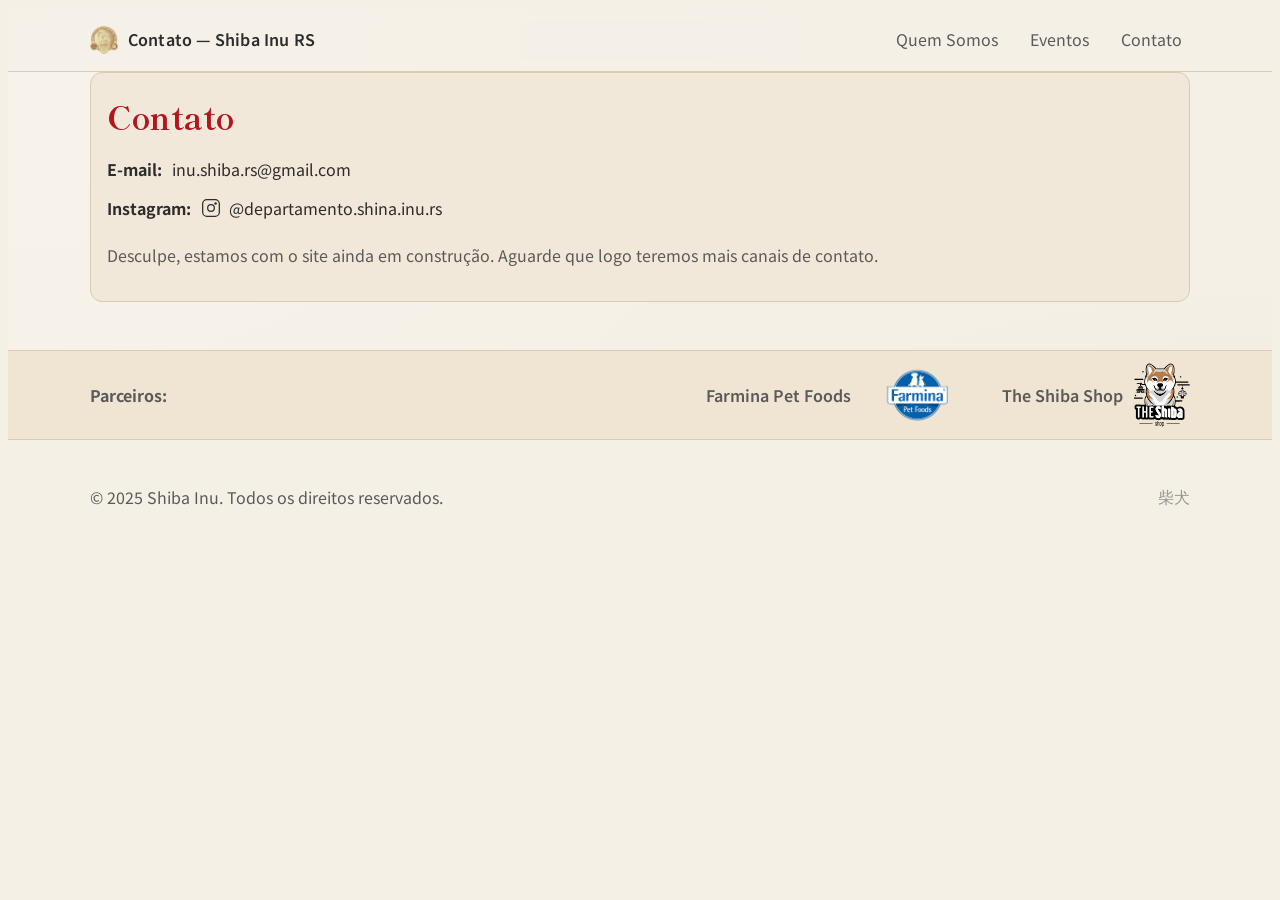
==== commit fde977b5: "deploy: kdsnunes/web-dogs@b6d3374f52aed06f9ee6b24aac7213c0afc0d77a" ====
--- a/contato/index.html
+++ b/contato/index.html
@@ -1 +1,3 @@
-<!DOCTYPE html><html lang="pt-BR" data-astro-cid-37fxchfa> <head><meta charset="utf-8"><meta name="viewport" content="width=device-width, initial-scale=1"><title>Contato — Shiba Inu RS</title><link rel="preconnect" href="https://fonts.googleapis.com"><link rel="preconnect" href="https://fonts.gstatic.com" crossorigin><link href="https://fonts.googleapis.com/css2?family=Noto+Sans+JP:wght@300;400;500;700&family=Noto+Serif+JP:wght@400;600&family=RocknRoll+One&family=Shippori+Mincho+B1:wght@400;600;700&family=Yuji+Mai&display=swap" rel="stylesheet"><link rel="stylesheet" href="/_astro/contato.C8kF85Wp.css"></head> <body class="washi-bg" data-astro-cid-37fxchfa> <header class="shiba-header" data-astro-cid-fnwsdrlo> <div class="container" data-astro-cid-fnwsdrlo> <a href="/" class="brand" aria-label="Página inicial" data-astro-cid-fnwsdrlo> <img src="/logo.png" alt="Logotipo" class="logo-img" width="28" height="28" data-astro-cid-fnwsdrlo> <span class="name" data-astro-cid-fnwsdrlo>Contato — Shiba Inu RS</span> </a> <details class="menu" open data-astro-cid-fnwsdrlo> <summary class="menu-toggle" aria-label="Abrir menu" data-astro-cid-fnwsdrlo> <span class="sr" data-astro-cid-fnwsdrlo>Menu</span> <svg viewBox="0 0 24 24" aria-hidden="true" focusable="false" data-astro-cid-fnwsdrlo><path fill="currentColor" d="M3 6h18v2H3V6zm0 5h18v2H3v-2zm0 5h18v2H3v-2z" data-astro-cid-fnwsdrlo></path></svg> </summary> <nav class="nav" data-astro-cid-fnwsdrlo> <a href="/sobre" data-astro-cid-fnwsdrlo>Quem Somos</a> <a href="/eventos" data-astro-cid-fnwsdrlo>Eventos</a> <a href="/contato" data-astro-cid-fnwsdrlo>Contato</a> </nav> </details> </div> </header>  <main class="container prose" data-astro-cid-37fxchfa>   <h1>Contato</h1> <p>Em breve: formulário e canais oficiais.</p>  </main> <footer class="shiba-footer" data-astro-cid-6jz7g6q7> <div class="partners" data-astro-cid-6jz7g6q7> <div class="container partners-bar" data-astro-cid-6jz7g6q7> <span class="label-left" data-astro-cid-6jz7g6q7>Parceiros:</span> <div class="partners-inner" data-astro-cid-6jz7g6q7> <div class="partner" data-astro-cid-6jz7g6q7> <span class="name" data-astro-cid-6jz7g6q7>Farmina Pet Foods</span> <img src="/farmina_logo.png" alt="Farmina Pet Foods" class="partner-logo" data-astro-cid-6jz7g6q7> </div> <div class="partner" data-astro-cid-6jz7g6q7> <span class="name" data-astro-cid-6jz7g6q7>The Shiba Shop</span> <img src="/the_shiba_shop.svg" alt="The Shiba Shop" class="partner-logo" data-astro-cid-6jz7g6q7> </div> </div> </div> </div> <div class="container" data-astro-cid-6jz7g6q7> <p data-astro-cid-6jz7g6q7>© 2025 Shiba Inu. Todos os direitos reservados.</p> <p class="jp" aria-hidden="true" data-astro-cid-6jz7g6q7>柴犬</p> </div> </footer>  </body></html>+<!DOCTYPE html><html lang="pt-BR" data-astro-cid-37fxchfa> <head><meta charset="utf-8"><meta name="viewport" content="width=device-width, initial-scale=1"><title>Contato — Shiba Inu RS</title><link rel="preconnect" href="https://fonts.googleapis.com"><link rel="preconnect" href="https://fonts.gstatic.com" crossorigin><link href="https://fonts.googleapis.com/css2?family=Noto+Sans+JP:wght@300;400;500;700&family=Noto+Serif+JP:wght@400;600&family=RocknRoll+One&family=Shippori+Mincho+B1:wght@400;600;700&family=Yuji+Mai&display=swap" rel="stylesheet"><style>.contact[data-astro-cid-7iakxibs]{margin:0 0 24px;padding:16px;background:color-mix(in oklab,var(--surface),white 40%);border:1px solid var(--border);border-radius:12px}.contact[data-astro-cid-7iakxibs] h1[data-astro-cid-7iakxibs]{margin-top:0}.stack[data-astro-cid-7iakxibs]{display:grid;gap:12px}.row[data-astro-cid-7iakxibs]{display:flex;align-items:center;gap:10px;flex-wrap:wrap}.link[data-astro-cid-7iakxibs]{color:var(--text);text-decoration:none;display:inline-flex;align-items:center;gap:8px}.link[data-astro-cid-7iakxibs]:hover{color:var(--accent);text-decoration:underline}.ig[data-astro-cid-7iakxibs]{width:20px;height:20px}.muted[data-astro-cid-7iakxibs]{color:var(--text-muted);margin-top:8px}
+</style>
+<link rel="stylesheet" href="/_astro/contato.BCNVXz8W.css"></head> <body class="washi-bg" data-astro-cid-37fxchfa> <header class="shiba-header" data-astro-cid-fnwsdrlo> <div class="container" data-astro-cid-fnwsdrlo> <a href="/" class="brand" aria-label="Página inicial" data-astro-cid-fnwsdrlo> <img src="/logo.png" alt="Logotipo" class="logo-img" width="28" height="28" data-astro-cid-fnwsdrlo> <span class="name" data-astro-cid-fnwsdrlo>Contato — Shiba Inu RS</span> </a> <!-- Navegação desktop --> <nav class="nav nav-desktop" data-astro-cid-fnwsdrlo> <a href="/sobre" data-astro-cid-fnwsdrlo>Quem Somos</a> <a href="/eventos" data-astro-cid-fnwsdrlo>Eventos</a> <a href="/contato" data-astro-cid-fnwsdrlo>Contato</a> </nav> <!-- Navegação mobile com botão hamburger --> <details class="menu" data-astro-cid-fnwsdrlo> <summary class="hamburger" aria-label="Abrir menu" data-astro-cid-fnwsdrlo> <span class="sr" data-astro-cid-fnwsdrlo>Abrir menu</span> <span data-astro-cid-fnwsdrlo></span> <span data-astro-cid-fnwsdrlo></span> <span data-astro-cid-fnwsdrlo></span> </summary> <nav class="nav nav-mobile" data-astro-cid-fnwsdrlo> <a href="/sobre" data-astro-cid-fnwsdrlo>Quem Somos</a> <a href="/eventos" data-astro-cid-fnwsdrlo>Eventos</a> <a href="/contato" data-astro-cid-fnwsdrlo>Contato</a> </nav> </details> </div> </header>  <main class="container prose" data-astro-cid-37fxchfa>   <section class="contact" data-astro-cid-7iakxibs> <h1 data-astro-cid-7iakxibs>Contato</h1> <div class="stack" data-astro-cid-7iakxibs> <div class="row" data-astro-cid-7iakxibs> <strong data-astro-cid-7iakxibs>E-mail:</strong> <a class="link" href="mailto:inu.shiba.rs@gmail.com" data-astro-cid-7iakxibs>inu.shiba.rs@gmail.com</a> </div> <div class="row" data-astro-cid-7iakxibs> <strong data-astro-cid-7iakxibs>Instagram:</strong> <a class="link" href="https://instagram.com/departamento.shina.inu.rs" target="_blank" rel="noopener noreferrer" data-astro-cid-7iakxibs> <svg class="ig" viewBox="0 0 24 24" aria-hidden="true" focusable="false" data-astro-cid-7iakxibs> <rect x="2" y="2" width="20" height="20" rx="5" ry="5" fill="none" stroke="currentColor" stroke-width="1.5" data-astro-cid-7iakxibs></rect> <circle cx="12" cy="12" r="4" fill="none" stroke="currentColor" stroke-width="1.5" data-astro-cid-7iakxibs></circle> <circle cx="17.5" cy="6.5" r="1.5" fill="currentColor" data-astro-cid-7iakxibs></circle> </svg> <span data-astro-cid-7iakxibs>@departamento.shina.inu.rs</span> </a> </div> <p class="muted" data-astro-cid-7iakxibs>Desculpe, estamos com o site ainda em construção. Aguarde que logo teremos mais canais de contato.</p> </div> </section>  </main> <footer class="shiba-footer" data-astro-cid-6jz7g6q7> <div class="partners" data-astro-cid-6jz7g6q7> <div class="container partners-bar" data-astro-cid-6jz7g6q7> <span class="label-left" data-astro-cid-6jz7g6q7>Parceiros:</span> <div class="partners-inner" data-astro-cid-6jz7g6q7> <div class="partner" data-astro-cid-6jz7g6q7> <span class="name" data-astro-cid-6jz7g6q7>Farmina Pet Foods</span> <img src="/farmina_logo.png" alt="Farmina Pet Foods" class="partner-logo" data-astro-cid-6jz7g6q7> </div> <div class="partner" data-astro-cid-6jz7g6q7> <span class="name" data-astro-cid-6jz7g6q7>The Shiba Shop</span> <img src="/the_shiba_shop.svg" alt="The Shiba Shop" class="partner-logo" data-astro-cid-6jz7g6q7> </div> </div> </div> </div> <div class="container" data-astro-cid-6jz7g6q7> <p data-astro-cid-6jz7g6q7>© 2025 Shiba Inu. Todos os direitos reservados.</p> <p class="jp" aria-hidden="true" data-astro-cid-6jz7g6q7>柴犬</p> </div> </footer>  </body></html> 
--- a/_astro/contato.BCNVXz8W.css
+++ b/_astro/contato.BCNVXz8W.css
@@ -0,0 +1 @@
+.shiba-header[data-astro-cid-fnwsdrlo]{position:sticky;top:0;backdrop-filter:blur(6px);background:color-mix(in oklab,var(--bg),transparent 35%);border-bottom:1px solid var(--border);z-index:50}.container[data-astro-cid-fnwsdrlo]{max-width:1100px;margin:0 auto;padding:12px 20px;display:flex;align-items:center;justify-content:space-between;gap:16px}.brand[data-astro-cid-fnwsdrlo]{display:inline-flex;align-items:center;gap:10px;text-decoration:none;color:var(--text)}.logo[data-astro-cid-fnwsdrlo]{font-family:ui-serif,Hiragino Mincho ProN,Yu Mincho,serif;font-size:24px;line-height:1;background:radial-gradient(65% 65% at 50% 35%,var(--accent) 0,var(--accent-2) 60%,var(--accent-3) 100%);-webkit-background-clip:text;background-clip:text;color:transparent}.logo-img[data-astro-cid-fnwsdrlo]{height:28px;width:auto;display:block}.name[data-astro-cid-fnwsdrlo]{font-weight:600;letter-spacing:.2px}.nav-desktop[data-astro-cid-fnwsdrlo]{display:none;margin-left:auto;gap:16px}.menu[data-astro-cid-fnwsdrlo]{display:block;margin-left:auto;position:relative}.nav[data-astro-cid-fnwsdrlo] a[data-astro-cid-fnwsdrlo]{color:var(--text-muted);text-decoration:none;padding:6px 8px;border-radius:6px}.nav[data-astro-cid-fnwsdrlo] a[data-astro-cid-fnwsdrlo]:hover{background:var(--surface);color:var(--text)}@media (max-width: 860px){.nav-desktop[data-astro-cid-fnwsdrlo],.menu[data-astro-cid-fnwsdrlo] .nav[data-astro-cid-fnwsdrlo]{display:none}.menu[data-astro-cid-fnwsdrlo][open] .nav[data-astro-cid-fnwsdrlo]{display:flex;position:absolute;right:0;top:calc(100% + 8px);background:var(--bg);border:1px solid var(--border);border-radius:10px;padding:10px;flex-direction:column;gap:6px;min-width:220px;box-shadow:0 8px 24px #00000026}.menu[data-astro-cid-fnwsdrlo] .nav[data-astro-cid-fnwsdrlo] a[data-astro-cid-fnwsdrlo]{padding:8px 12px}}@media (min-width: 861px){.nav-desktop[data-astro-cid-fnwsdrlo]{display:inline-flex}.menu[data-astro-cid-fnwsdrlo]{display:none}}.hamburger[data-astro-cid-fnwsdrlo]{width:32px;height:24px;display:flex;flex-direction:column;justify-content:space-between;background:none;border:none;cursor:pointer;padding:0;color:var(--text)}.hamburger[data-astro-cid-fnwsdrlo]::-webkit-details-marker{display:none}.hamburger[data-astro-cid-fnwsdrlo] span[data-astro-cid-fnwsdrlo]{display:block;width:100%;height:2px;background-color:currentColor;border-radius:1px;transition:all .3s ease}.hamburger[data-astro-cid-fnwsdrlo]:hover span[data-astro-cid-fnwsdrlo]:nth-child(2){opacity:.6}.menu[data-astro-cid-fnwsdrlo][open]>.hamburger[data-astro-cid-fnwsdrlo] span[data-astro-cid-fnwsdrlo]:nth-child(1){transform:translateY(8px) rotate(45deg)}.menu[data-astro-cid-fnwsdrlo][open]>.hamburger[data-astro-cid-fnwsdrlo] span[data-astro-cid-fnwsdrlo]:nth-child(2){opacity:0}.menu[data-astro-cid-fnwsdrlo][open]>.hamburger[data-astro-cid-fnwsdrlo] span[data-astro-cid-fnwsdrlo]:nth-child(3){transform:translateY(-8px) rotate(-45deg)}.sr[data-astro-cid-fnwsdrlo]{position:absolute;width:1px;height:1px;padding:0;margin:-1px;overflow:hidden;clip:rect(0,0,0,0);white-space:nowrap;border:0}.shiba-footer[data-astro-cid-6jz7g6q7]{border-top:1px solid var(--border);background:var(--bg);color:var(--text-muted);margin-top:48px}.container[data-astro-cid-6jz7g6q7]{max-width:1100px;margin:0 auto;padding:28px 20px;display:flex;align-items:center;justify-content:space-between}.jp[data-astro-cid-6jz7g6q7]{font-family:ui-serif,Hiragino Mincho ProN,Yu Mincho,serif;opacity:.6}.partners[data-astro-cid-6jz7g6q7]{background:color-mix(in oklab,var(--surface),white 30%);border-bottom:1px solid var(--border)}.partners-bar[data-astro-cid-6jz7g6q7]{display:flex;align-items:center;gap:16px;padding:12px 20px}.label-left[data-astro-cid-6jz7g6q7]{color:var(--text-muted);font-weight:700;margin-right:auto}.partners-inner[data-astro-cid-6jz7g6q7]{display:flex;align-items:center;justify-content:center;gap:28px;flex-wrap:wrap}.partner[data-astro-cid-6jz7g6q7]{display:inline-flex;align-items:center;gap:10px;color:var(--text-muted);font-weight:600}.partner-logo[data-astro-cid-6jz7g6q7]{height:64px;width:auto;opacity:.98}:root{--bg: #F5F0E6;--surface: #EAD8C0;--border: #D9CBB4;--text: #2C2C2C;--text-muted: #5a5a5a;--accent: #B3161E;--accent-2: #8C7851;--accent-3: #D4AF37}html,body{background:var(--bg);color:var(--text);font-family:Noto Sans JP,ui-sans-serif,system-ui,-apple-system,Segoe UI,Roboto,Helvetica,Arial;line-height:1.7}.container{max-width:1100px;margin:0 auto;padding:0 20px}.prose h1{font-size:2rem;margin:1.5rem 0 .75rem;font-family:Shippori Mincho B1,Yuji Syuku,serif;color:var(--accent);letter-spacing:.5px}.prose h2{font-size:1.5rem;margin:1.25rem 0 .5rem;font-family:Shippori Mincho B1,Yuji Syuku,serif;color:var(--accent)}.prose h3{font-family:Shippori Mincho B1,Yuji Syuku,serif;color:var(--accent)}.prose p{color:var(--text)}a{color:var(--accent);text-decoration-color:color-mix(in oklab,var(--accent),var(--bg) 60%)}a:hover{color:color-mix(in oklab,var(--accent),black 10%);background:#0000}.btn{display:inline-flex;align-items:center;gap:8px;color:#fff;background:linear-gradient(180deg,color-mix(in oklab,var(--accent),white 0%),color-mix(in oklab,var(--accent),black 8%));padding:10px 14px;border-radius:10px;text-decoration:none;box-shadow:0 8px 24px color-mix(in oklab,var(--accent),transparent 80%)}.btn.secondary{background:linear-gradient(180deg,color-mix(in oklab,var(--accent-2),white 10%),color-mix(in oklab,var(--accent-2),black 8%));color:#fff}.btn-wabi{display:inline-block;padding:10px 26px;border:1.5px solid #2C2C2C;color:#2c2c2c;background-color:#f5f0e6;font-family:"Noto Serif JP",serif;font-size:1rem;letter-spacing:.5px;transition:all .25s ease;position:relative;overflow:hidden}.btn-wabi:after{content:"";position:absolute;top:0;left:0;width:100%;height:100%;background-color:#b3161e;transform:scaleX(0);transform-origin:right;transition:transform .3s ease;z-index:-1}.btn-wabi:hover:after{transform:scaleX(1);transform-origin:left}.btn-wabi:hover{color:#fff;border-color:#b3161e}.divider{height:1px;background:var(--border);margin:24px 0}.pattern-seigaiha{background-color:var(--bg);background-image:url("data:image/svg+xml;utf8,<svg xmlns='http://www.w3.org/2000/svg' width='40' height='20' viewBox='0 0 40 20'><path d='M0 20q10-20 20 0 10-20 20 0' fill='none' stroke='%231e2230' stroke-width='1' stroke-opacity='0.25'/></svg>");background-size:40px 20px}.pattern-asanoha{background-color:var(--bg);background-image:url("data:image/svg+xml;utf8,<svg xmlns='http://www.w3.org/2000/svg' width='40' height='40' viewBox='0 0 40 40'><path d='M20 0l10 20-10 20L10 20 20 0zm0 0L0 10l10 10L0 30l20-10L40 30 30 20 40 10 20 0' fill='none' stroke='%231e2230' stroke-width='1' stroke-opacity='0.18'/></svg>");background-size:40px 40px}.washi-bg{background-color:var(--bg);background-image:url(/textures/washi-light.png),radial-gradient(100% 100% at 0 0,#ffffff40,#0000 70%),radial-gradient(100% 100% at 100% 100%,#00000010,#0000 70%);background-size:cover,auto,auto;background-attachment:fixed,fixed,fixed}.back-bar[data-astro-cid-37fxchfa]{display:flex;align-items:center;margin:8px 0}.btn-enso[data-astro-cid-37fxchfa]{background:none;border:none;cursor:pointer;color:var(--text);transition:transform .2s ease;padding:0}.btn-enso[data-astro-cid-37fxchfa]:hover{color:var(--accent);transform:scale(1.1)}.icon-enso[data-astro-cid-37fxchfa]{width:36px;height:36px}
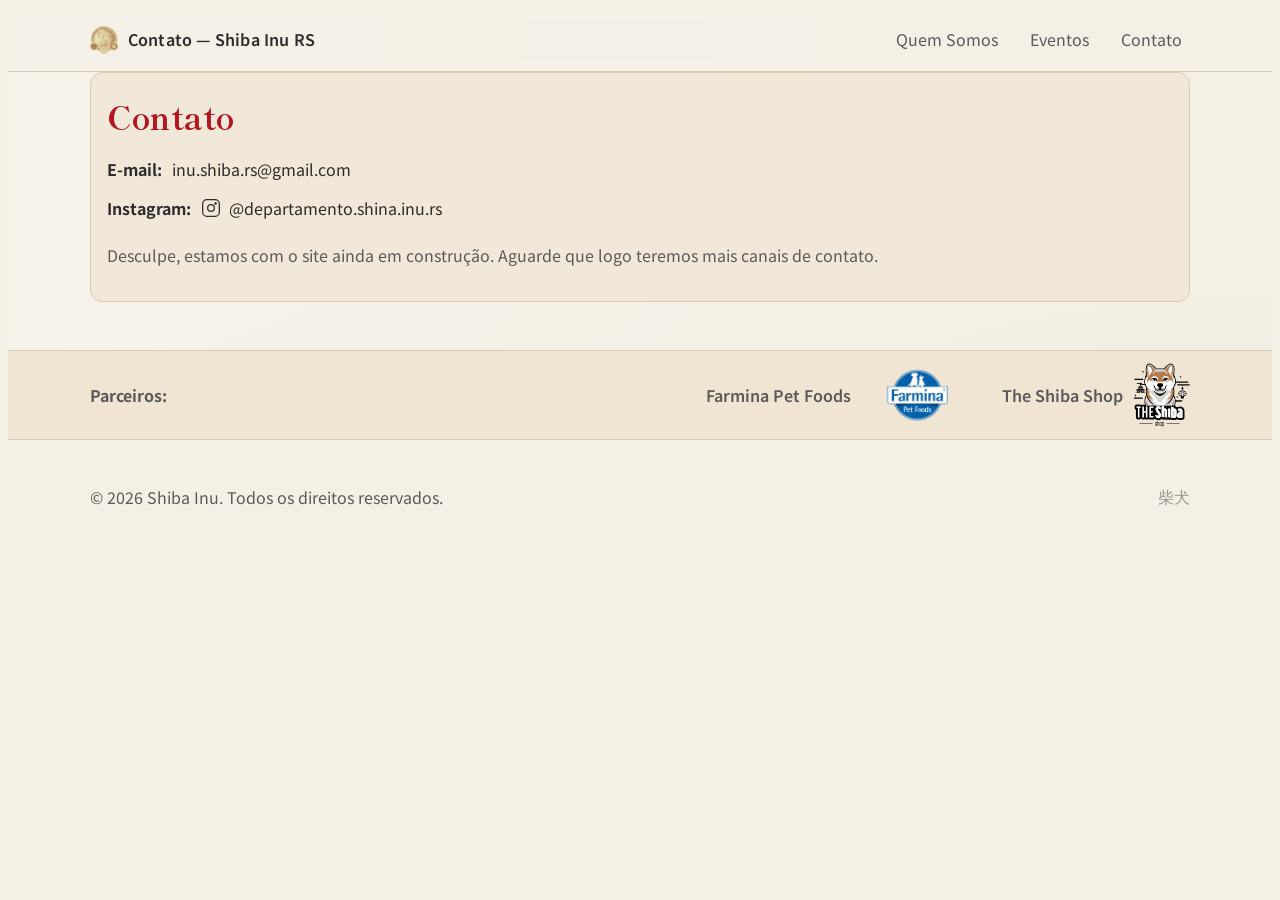
==== commit 41569a92: "deploy: kdsnunes/web-dogs@5e36f0eac1488af02b707d04b313a1193be7d828" ====
--- a/contato/index.html
+++ b/contato/index.html
@@ -1,3 +1,3 @@
 <!DOCTYPE html><html lang="pt-BR" data-astro-cid-37fxchfa> <head><meta charset="utf-8"><meta name="viewport" content="width=device-width, initial-scale=1"><title>Contato — Shiba Inu RS</title><link rel="preconnect" href="https://fonts.googleapis.com"><link rel="preconnect" href="https://fonts.gstatic.com" crossorigin><link href="https://fonts.googleapis.com/css2?family=Noto+Sans+JP:wght@300;400;500;700&family=Noto+Serif+JP:wght@400;600&family=RocknRoll+One&family=Shippori+Mincho+B1:wght@400;600;700&family=Yuji+Mai&display=swap" rel="stylesheet"><style>.contact[data-astro-cid-7iakxibs]{margin:0 0 24px;padding:16px;background:color-mix(in oklab,var(--surface),white 40%);border:1px solid var(--border);border-radius:12px}.contact[data-astro-cid-7iakxibs] h1[data-astro-cid-7iakxibs]{margin-top:0}.stack[data-astro-cid-7iakxibs]{display:grid;gap:12px}.row[data-astro-cid-7iakxibs]{display:flex;align-items:center;gap:10px;flex-wrap:wrap}.link[data-astro-cid-7iakxibs]{color:var(--text);text-decoration:none;display:inline-flex;align-items:center;gap:8px}.link[data-astro-cid-7iakxibs]:hover{color:var(--accent);text-decoration:underline}.ig[data-astro-cid-7iakxibs]{width:20px;height:20px}.muted[data-astro-cid-7iakxibs]{color:var(--text-muted);margin-top:8px}
 </style>
-<link rel="stylesheet" href="/_astro/contato.BCNVXz8W.css"></head> <body class="washi-bg" data-astro-cid-37fxchfa> <header class="shiba-header" data-astro-cid-fnwsdrlo> <div class="container" data-astro-cid-fnwsdrlo> <a href="/" class="brand" aria-label="Página inicial" data-astro-cid-fnwsdrlo> <img src="/logo.png" alt="Logotipo" class="logo-img" width="28" height="28" data-astro-cid-fnwsdrlo> <span class="name" data-astro-cid-fnwsdrlo>Contato — Shiba Inu RS</span> </a> <!-- Navegação desktop --> <nav class="nav nav-desktop" data-astro-cid-fnwsdrlo> <a href="/sobre" data-astro-cid-fnwsdrlo>Quem Somos</a> <a href="/eventos" data-astro-cid-fnwsdrlo>Eventos</a> <a href="/contato" data-astro-cid-fnwsdrlo>Contato</a> </nav> <!-- Navegação mobile com botão hamburger --> <details class="menu" data-astro-cid-fnwsdrlo> <summary class="hamburger" aria-label="Abrir menu" data-astro-cid-fnwsdrlo> <span class="sr" data-astro-cid-fnwsdrlo>Abrir menu</span> <span data-astro-cid-fnwsdrlo></span> <span data-astro-cid-fnwsdrlo></span> <span data-astro-cid-fnwsdrlo></span> </summary> <nav class="nav nav-mobile" data-astro-cid-fnwsdrlo> <a href="/sobre" data-astro-cid-fnwsdrlo>Quem Somos</a> <a href="/eventos" data-astro-cid-fnwsdrlo>Eventos</a> <a href="/contato" data-astro-cid-fnwsdrlo>Contato</a> </nav> </details> </div> </header>  <main class="container prose" data-astro-cid-37fxchfa>   <section class="contact" data-astro-cid-7iakxibs> <h1 data-astro-cid-7iakxibs>Contato</h1> <div class="stack" data-astro-cid-7iakxibs> <div class="row" data-astro-cid-7iakxibs> <strong data-astro-cid-7iakxibs>E-mail:</strong> <a class="link" href="mailto:inu.shiba.rs@gmail.com" data-astro-cid-7iakxibs>inu.shiba.rs@gmail.com</a> </div> <div class="row" data-astro-cid-7iakxibs> <strong data-astro-cid-7iakxibs>Instagram:</strong> <a class="link" href="https://instagram.com/departamento.shina.inu.rs" target="_blank" rel="noopener noreferrer" data-astro-cid-7iakxibs> <svg class="ig" viewBox="0 0 24 24" aria-hidden="true" focusable="false" data-astro-cid-7iakxibs> <rect x="2" y="2" width="20" height="20" rx="5" ry="5" fill="none" stroke="currentColor" stroke-width="1.5" data-astro-cid-7iakxibs></rect> <circle cx="12" cy="12" r="4" fill="none" stroke="currentColor" stroke-width="1.5" data-astro-cid-7iakxibs></circle> <circle cx="17.5" cy="6.5" r="1.5" fill="currentColor" data-astro-cid-7iakxibs></circle> </svg> <span data-astro-cid-7iakxibs>@departamento.shina.inu.rs</span> </a> </div> <p class="muted" data-astro-cid-7iakxibs>Desculpe, estamos com o site ainda em construção. Aguarde que logo teremos mais canais de contato.</p> </div> </section>  </main> <footer class="shiba-footer" data-astro-cid-6jz7g6q7> <div class="partners" data-astro-cid-6jz7g6q7> <div class="container partners-bar" data-astro-cid-6jz7g6q7> <span class="label-left" data-astro-cid-6jz7g6q7>Parceiros:</span> <div class="partners-inner" data-astro-cid-6jz7g6q7> <div class="partner" data-astro-cid-6jz7g6q7> <span class="name" data-astro-cid-6jz7g6q7>Farmina Pet Foods</span> <img src="/farmina_logo.png" alt="Farmina Pet Foods" class="partner-logo" data-astro-cid-6jz7g6q7> </div> <div class="partner" data-astro-cid-6jz7g6q7> <span class="name" data-astro-cid-6jz7g6q7>The Shiba Shop</span> <img src="/the_shiba_shop.svg" alt="The Shiba Shop" class="partner-logo" data-astro-cid-6jz7g6q7> </div> </div> </div> </div> <div class="container" data-astro-cid-6jz7g6q7> <p data-astro-cid-6jz7g6q7>© 2025 Shiba Inu. Todos os direitos reservados.</p> <p class="jp" aria-hidden="true" data-astro-cid-6jz7g6q7>柴犬</p> </div> </footer>  </body></html> +<link rel="stylesheet" href="/_astro/contato.BCNVXz8W.css"></head> <body class="washi-bg" data-astro-cid-37fxchfa> <header class="shiba-header" data-astro-cid-fnwsdrlo> <div class="container" data-astro-cid-fnwsdrlo> <a href="/" class="brand" aria-label="Página inicial" data-astro-cid-fnwsdrlo> <img src="/logo.png" alt="Logotipo" class="logo-img" width="28" height="28" data-astro-cid-fnwsdrlo> <span class="name" data-astro-cid-fnwsdrlo>Contato — Shiba Inu RS</span> </a> <!-- Navegação desktop --> <nav class="nav nav-desktop" data-astro-cid-fnwsdrlo> <a href="/sobre" data-astro-cid-fnwsdrlo>Quem Somos</a> <a href="/eventos" data-astro-cid-fnwsdrlo>Eventos</a> <a href="/contato" data-astro-cid-fnwsdrlo>Contato</a> </nav> <!-- Navegação mobile com botão hamburger --> <details class="menu" data-astro-cid-fnwsdrlo> <summary class="hamburger" aria-label="Abrir menu" data-astro-cid-fnwsdrlo> <span class="sr" data-astro-cid-fnwsdrlo>Abrir menu</span> <span data-astro-cid-fnwsdrlo></span> <span data-astro-cid-fnwsdrlo></span> <span data-astro-cid-fnwsdrlo></span> </summary> <nav class="nav nav-mobile" data-astro-cid-fnwsdrlo> <a href="/sobre" data-astro-cid-fnwsdrlo>Quem Somos</a> <a href="/eventos" data-astro-cid-fnwsdrlo>Eventos</a> <a href="/contato" data-astro-cid-fnwsdrlo>Contato</a> </nav> </details> </div> </header>  <main class="container prose" data-astro-cid-37fxchfa>   <section class="contact" data-astro-cid-7iakxibs> <h1 data-astro-cid-7iakxibs>Contato</h1> <div class="stack" data-astro-cid-7iakxibs> <div class="row" data-astro-cid-7iakxibs> <strong data-astro-cid-7iakxibs>E-mail:</strong> <a class="link" href="mailto:inu.shiba.rs@gmail.com" data-astro-cid-7iakxibs>inu.shiba.rs@gmail.com</a> </div> <div class="row" data-astro-cid-7iakxibs> <strong data-astro-cid-7iakxibs>Instagram:</strong> <a class="link" href="https://instagram.com/departamento.shina.inu.rs" target="_blank" rel="noopener noreferrer" data-astro-cid-7iakxibs> <svg class="ig" viewBox="0 0 24 24" aria-hidden="true" focusable="false" data-astro-cid-7iakxibs> <rect x="2" y="2" width="20" height="20" rx="5" ry="5" fill="none" stroke="currentColor" stroke-width="1.5" data-astro-cid-7iakxibs></rect> <circle cx="12" cy="12" r="4" fill="none" stroke="currentColor" stroke-width="1.5" data-astro-cid-7iakxibs></circle> <circle cx="17.5" cy="6.5" r="1.5" fill="currentColor" data-astro-cid-7iakxibs></circle> </svg> <span data-astro-cid-7iakxibs>@departamento.shina.inu.rs</span> </a> </div> <p class="muted" data-astro-cid-7iakxibs>Desculpe, estamos com o site ainda em construção. Aguarde que logo teremos mais canais de contato.</p> </div> </section>  </main> <footer class="shiba-footer" data-astro-cid-6jz7g6q7> <div class="partners" data-astro-cid-6jz7g6q7> <div class="container partners-bar" data-astro-cid-6jz7g6q7> <span class="label-left" data-astro-cid-6jz7g6q7>Parceiros:</span> <div class="partners-inner" data-astro-cid-6jz7g6q7> <div class="partner" data-astro-cid-6jz7g6q7> <span class="name" data-astro-cid-6jz7g6q7>Farmina Pet Foods</span> <img src="/farmina_logo.png" alt="Farmina Pet Foods" class="partner-logo" data-astro-cid-6jz7g6q7> </div> <div class="partner" data-astro-cid-6jz7g6q7> <span class="name" data-astro-cid-6jz7g6q7>The Shiba Shop</span> <img src="/the_shiba_shop.svg" alt="The Shiba Shop" class="partner-logo" data-astro-cid-6jz7g6q7> </div> </div> </div> </div> <div class="container" data-astro-cid-6jz7g6q7> <p data-astro-cid-6jz7g6q7>© 2026 Shiba Inu. Todos os direitos reservados.</p> <p class="jp" aria-hidden="true" data-astro-cid-6jz7g6q7>柴犬</p> </div> </footer>  </body></html> 
